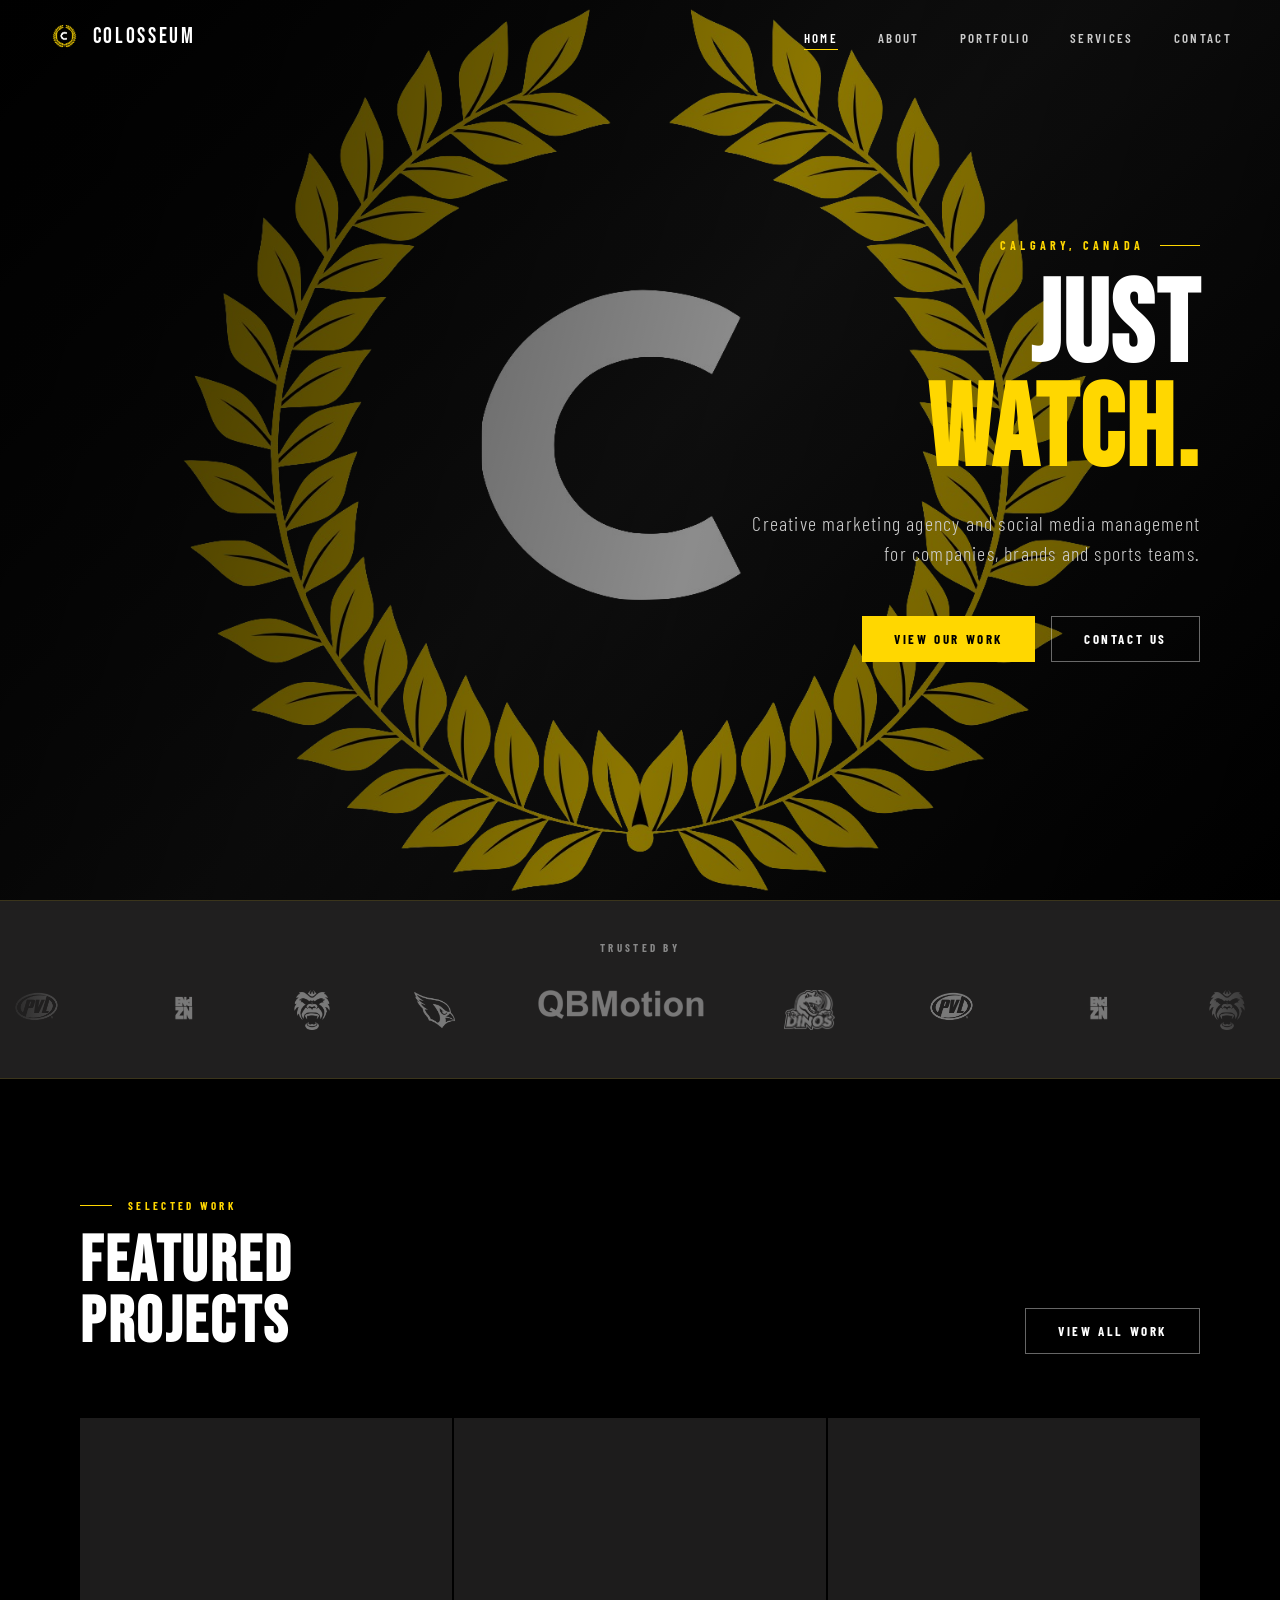
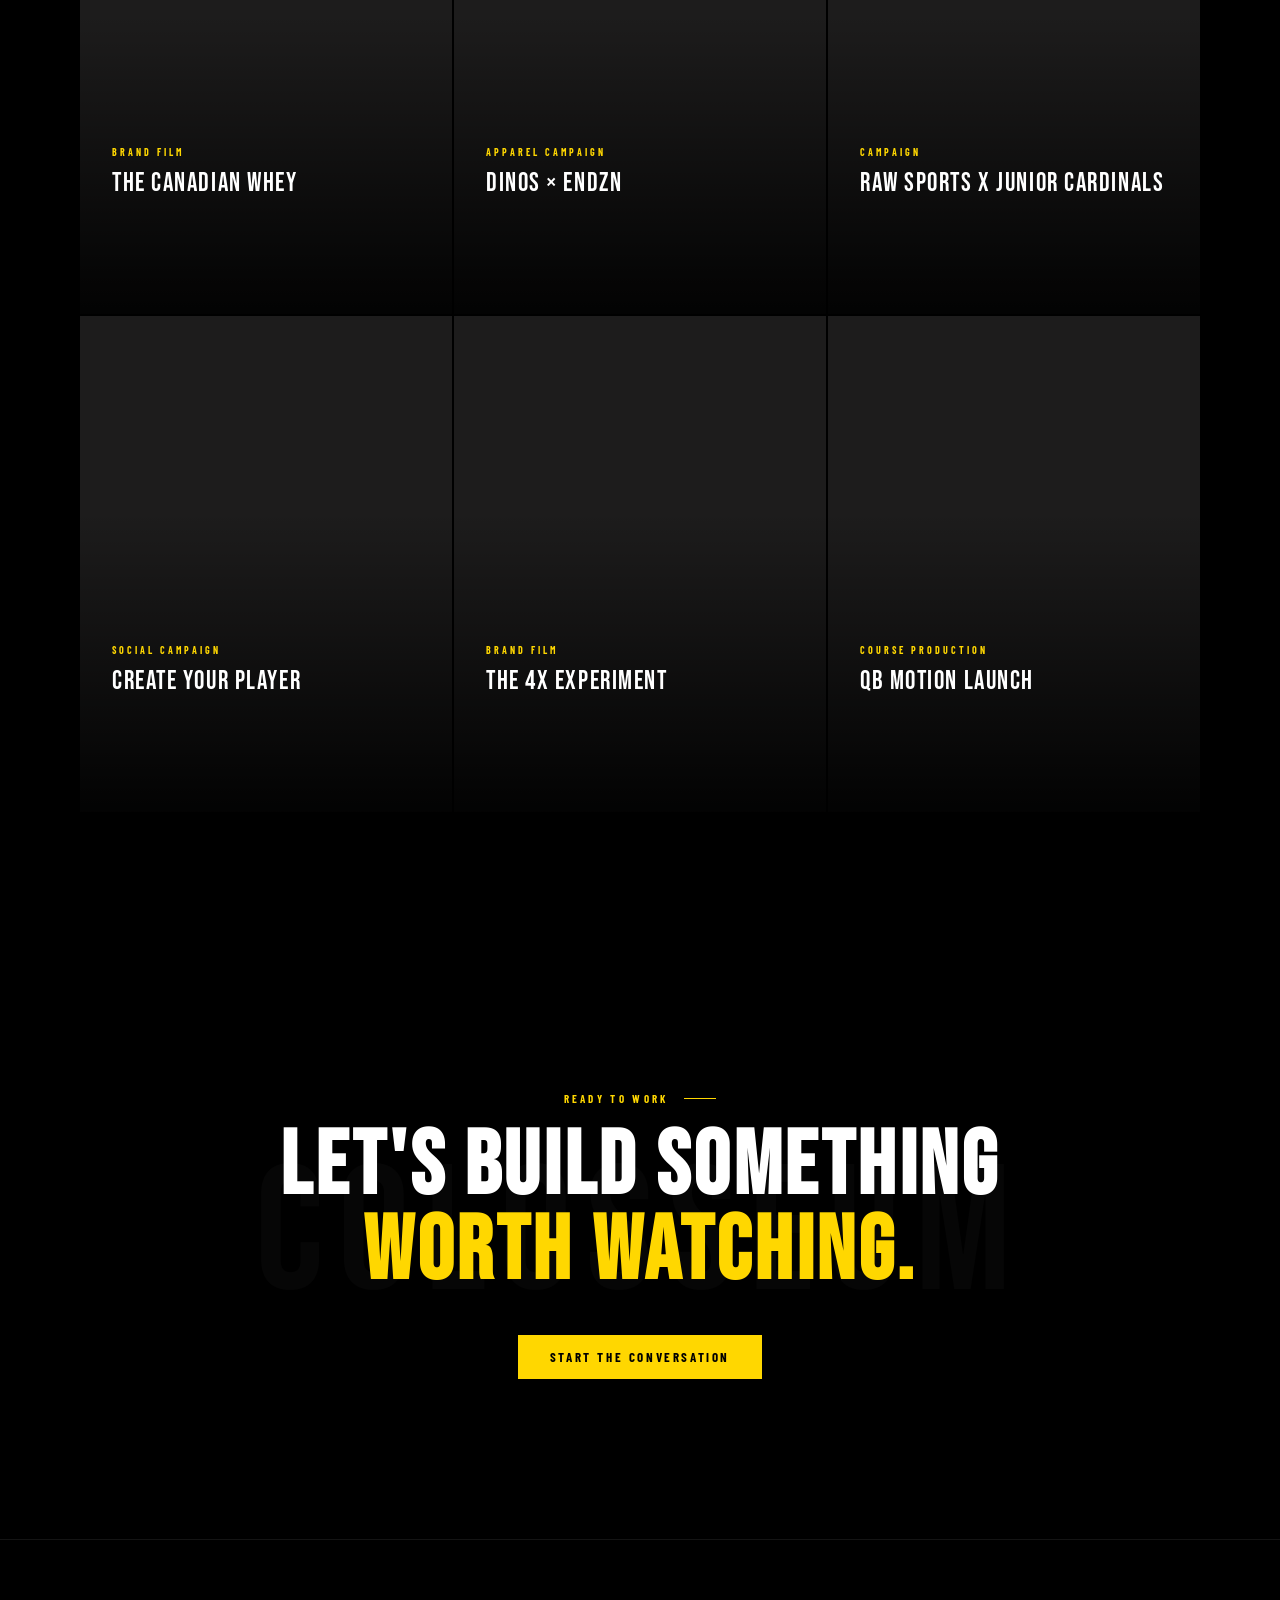
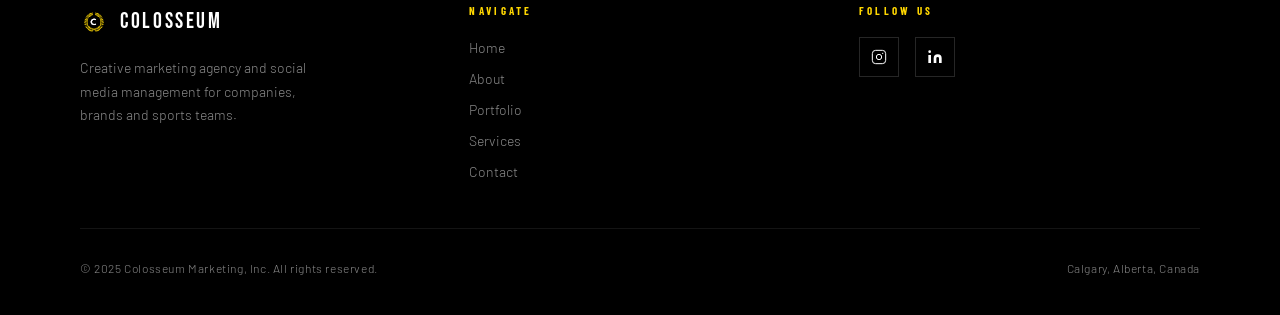
==== index.html @ 4fe419a5 "Update index.html" ====
<!DOCTYPE html>
<html lang="en">
<head>
  <meta charset="UTF-8">
  <meta name="viewport" content="width=device-width, initial-scale=1.0">
  <meta name="description" content="Colosseum — Premium creative agency specializing in sports, brands, events, and cinematic storytelling. Based in Calgary, Canada.">
  <title>COLOSSEUM — Creative Agency</title>
  <link rel="stylesheet" href="css/style.css">
  <style>
    /* ─── HERO ─── */
    .hero {
      position: relative;
      width: 100%;
      height: 100vh;
      min-height: 600px;
      overflow: hidden;
      display: flex;
      align-items: center;
      justify-content: flex-end;
    }
    .hero-video-wrap {
      position: absolute;
      inset: 0;
      z-index: 0;
      background: linear-gradient(135deg, #000 0%, #1a1a1a 50%, #000 100%);
    }
    .hero-video-wrap video { width: 100%; height: 100%; object-fit: cover; }
    .hero-video-wrap::after {
      content: '';
      position: absolute;
      inset: 0;
      background: linear-gradient(105deg, rgba(0,0,0,0.82) 0%, rgba(0,0,0,0.45) 55%, rgba(0,0,0,0.65) 100%);
    }
    .hero-content {
      position: relative;
      z-index: 1;
      text-align: right;
      padding: 0 80px;
      max-width: 720px;
    }
    .hero-eyebrow {
      font-family: var(--font-condensed);
      font-size: 12px;
      font-weight: 700;
      letter-spacing: 0.35em;
      text-transform: uppercase;
      color: var(--gold);
      margin-bottom: 24px;
      display: flex;
      align-items: center;
      justify-content: flex-end;
      gap: 16px;
    }
    .hero-eyebrow::after { content: ''; display: block; width: 40px; height: 1px; background: var(--gold); }
    .hero-headline { font-family: var(--font-display); font-size: clamp(64px, 9vw, 128px); line-height: 0.9; letter-spacing: 0.02em; color: var(--white); margin-bottom: 24px; }
    .hero-headline span { color: var(--gold); }
    .hero-sub { font-family: var(--font-condensed); font-size: clamp(16px, 2vw, 20px); font-weight: 300; letter-spacing: 0.06em; color: var(--light-grey); margin-bottom: 48px; line-height: 1.5; }
    .hero-ctas { display: flex; gap: 16px; justify-content: flex-end; }

    /* ─── LOGO CAROUSEL ─── */
    .logos-section {
      background: var(--dark);
      padding: 40px 0;
      overflow: hidden;
      border-top: 1px solid rgba(255,215,0,0.12);
      border-bottom: 1px solid rgba(255,215,0,0.12);
    }
    .logos-label {
      text-align: center;
      font-family: var(--font-condensed);
      font-size: 11px;
      font-weight: 700;
      letter-spacing: 0.3em;
      text-transform: uppercase;
      color: var(--grey);
      margin-bottom: 28px;
    }
    .logos-track-wrap {
      overflow: hidden;
      position: relative;
    }
    .logos-track-wrap::before,
    .logos-track-wrap::after {
      content: '';
      position: absolute;
      top: 0; bottom: 0;
      width: 120px;
      z-index: 2;
    }
    .logos-track-wrap::before { left: 0; background: linear-gradient(to right, var(--dark), transparent); }
    .logos-track-wrap::after { right: 0; background: linear-gradient(to left, var(--dark), transparent); }
    .logos-track {
      display: flex;
      align-items: center;
      justify-content: space-between;
      gap: 80px;
      animation: scroll-logos 30s linear infinite;
      width: max-content;
    }
    .logos-track:hover { animation-play-state: paused; }

    /* Logo image items */
    .logo-item {
      height: 40px;
      width: auto;
      opacity: 0.4;
      filter: brightness(0) invert(1);
      transition: opacity 0.3s;
      object-fit: contain;
      flex-shrink: 0;
    }
    .logo-item:hover { opacity: 0.8; }
    .logo-item.logo-large { height: 56px; }

    /* Fallback text for logos without images */
    .logo-item-text {
      font-family: var(--font-display);
      font-size: 18px;
      letter-spacing: 0.15em;
      color: rgba(255,255,255,0.35);
      white-space: nowrap;
      transition: color 0.3s;
      padding: 0 16px;
    }
    .logo-item-text:hover { color: rgba(255,255,255,0.75); }

    @keyframes scroll-logos {
      0% { transform: translateX(0); }
      100% { transform: translateX(-50%); }
    }

    /* ─── FEATURED WORK ─── */
    .work-section { padding: 120px 80px; background: var(--black); }
    .section-header { display: flex; align-items: flex-end; justify-content: space-between; margin-bottom: 64px; }
    .section-title { font-family: var(--font-display); font-size: clamp(40px, 5vw, 72px); letter-spacing: 0.04em; line-height: 0.95; }
    .work-grid { display: grid; grid-template-columns: repeat(3, 1fr); gap: 2px; }
    .work-card { position: relative; aspect-ratio: 3/4; overflow: hidden; cursor: pointer; background: var(--dark); }
    .work-card-img { width: 100%; height: 100%; object-fit: cover; transition: transform 0.7s ease; background: linear-gradient(135deg, #1a1a1a, #2a2a2a); }
    .work-card:hover .work-card-img { transform: scale(1.06); }
    .work-card-video { width: 100%; height: 100%; object-fit: cover; transition: transform 0.7s ease; }
    .work-card:hover .work-card-video { transform: scale(1.06); }
    .work-card-overlay {
      position: absolute; inset: 0;
      background: linear-gradient(to top, rgba(0,0,0,0.92) 0%, rgba(0,0,0,0.1) 60%);
      display: flex; flex-direction: column; justify-content: flex-end; padding: 32px;
      transition: background 0.4s;
    }
    .work-card:hover .work-card-overlay { background: linear-gradient(to top, rgba(0,0,0,0.97) 0%, rgba(0,0,0,0.3) 60%); }
    .work-card-label { font-family: var(--font-condensed); font-size: 10px; font-weight: 700; letter-spacing: 0.3em; text-transform: uppercase; color: var(--gold); margin-bottom: 10px; }
    .work-card-title { font-family: var(--font-display); font-size: 26px; letter-spacing: 0.06em; margin-bottom: 8px; }
    .work-card-desc { font-size: 13px; color: var(--light-grey); line-height: 1.6; margin-bottom: 20px; max-width: 280px; opacity: 0; transform: translateY(10px); transition: all 0.4s ease; }
    .work-card:hover .work-card-desc { opacity: 1; transform: translateY(0); }
    .work-card-link { font-family: var(--font-condensed); font-size: 11px; font-weight: 700; letter-spacing: 0.2em; text-transform: uppercase; color: var(--gold); display: flex; align-items: center; gap: 8px; opacity: 0; transform: translateY(8px); transition: all 0.4s ease 0.05s; }
    .work-card:hover .work-card-link { opacity: 1; transform: translateY(0); }
    .work-card-placeholder { width: 100%; height: 100%; display: flex; align-items: center; justify-content: center; }
    .pvl-bg { background: linear-gradient(135deg, #0a0a0a 0%, #1a1a0a 100%); }
    .endzn-bg { background: linear-gradient(135deg, #0a0a1a 0%, #1a0a0a 100%); }
    .raw-bg { background: linear-gradient(135deg, #0a1a0a 0%, #0a0a1a 100%); }
    .qb-bg { background: linear-gradient(135deg, #1a0a0a 0%, #0a1a1a 100%); }
    .pvl2-bg { background: linear-gradient(135deg, #0a0a0a 0%, #1a1500 100%); }
    .endzn2-bg { background: linear-gradient(135deg, #100a1a 0%, #0a100a 100%); }
    .card-icon { font-size: 48px; opacity: 0.15; }

    /* ─── FINAL CTA ─── */
    .cta-section { position: relative; padding: 160px 80px; background: var(--black); text-align: center; overflow: hidden; }
    .cta-section::before { content: 'COLOSSEUM'; position: absolute; top: 50%; left: 50%; transform: translate(-50%, -50%); font-family: var(--font-display); font-size: clamp(80px, 14vw, 200px); letter-spacing: 0.08em; color: rgba(255,255,255,0.025); white-space: nowrap; pointer-events: none; }
    .cta-section .section-label { justify-content: center; }
    .cta-section .section-label::before { display: none; }
    .cta-section .section-label::after { content: ''; display: block; width: 32px; height: 1px; background: var(--gold); }
    .cta-headline { font-family: var(--font-display); font-size: clamp(48px, 7vw, 96px); letter-spacing: 0.04em; line-height: 0.95; margin-bottom: 40px; position: relative; }
    .cta-headline span { color: var(--gold); }

    @media (max-width: 1024px) {
      .work-section { padding: 80px 40px; }
      .work-grid { grid-template-columns: repeat(2, 1fr); }
      .cta-section { padding: 120px 40px; }
    }
    @media (max-width: 768px) {
      .hero-content { padding: 0 24px; text-align: left; }
      .hero-eyebrow { justify-content: flex-start; }
      .hero-eyebrow::after { display: none; }
      .hero-ctas { justify-content: flex-start; flex-wrap: wrap; }
      .work-section { padding: 64px 24px; }
      .section-header { flex-direction: column; align-items: flex-start; gap: 24px; }
      .work-grid { grid-template-columns: 1fr; }
      .cta-section { padding: 80px 24px; }
    }
  </style>
</head>
<body>

  <nav id="navbar">
    <a href="index.html" class="nav-logo">
      <img src="images/logo.png" alt="Colosseum">
      <span class="nav-logo-text">COLOSSEUM</span>
    </a>
    <ul class="nav-links">
      <li><a href="index.html" class="active">Home</a></li>
      <li><a href="about.html">About</a></li>
      <li><a href="portfolio.html">Portfolio</a></li>
      <li><a href="services.html">Services</a></li>
      <li><a href="contact.html">Contact</a></li>
    </ul>
    <button class="hamburger" id="hamburger" aria-label="Menu">
      <span></span><span></span><span></span>
    </button>
  </nav>

  <div class="mobile-menu" id="mobile-menu">
    <a href="index.html">Home</a>
    <a href="about.html">About</a>
    <a href="portfolio.html">Portfolio</a>
    <a href="services.html">Services</a>
    <a href="contact.html">Contact</a>
  </div>

  <!-- HERO -->
  <section class="hero">
    <div class="hero-video-wrap">
      <video autoplay muted loop playsinline preload="metadata" poster="images/logo.png">
        <source src="images/home-hero.mp4" type="video/mp4">
      </video>
    </div>
    <div class="hero-content">
      <div class="hero-eyebrow">Calgary, Canada</div>
      <h1 class="hero-headline">JUST<br><span>WATCH.</span></h1>
      <p class="hero-sub">Creative marketing agency and social media management<br>for companies, brands and sports teams.</p>
      <div class="hero-ctas">
        <a href="portfolio.html" class="btn btn-gold">View Our Work</a>
        <a href="contact.html" class="btn btn-outline">Contact Us</a>
      </div>
    </div>
  </section>

  <!-- CLIENT LOGOS -->
  <section class="logos-section">
    <p class="logos-label">Trusted by</p>
    <div class="logos-track-wrap">
      <div class="logos-track" id="logosTrack">
        <img src="images/images/logos/purevitalabs.png" alt="Pure Vita Labs" class="logo-item" onerror="this.style.display='none';this.nextElementSibling.style.display='inline'">
        <span class="logo-item-text" style="display:none">PURE VITA LABS</span>

        <img src="images/images/logos/endzn.png" alt="ENDZN Apparel" class="logo-item logo-large" onerror="this.style.display='none';this.nextElementSibling.style.display='inline'">
        <span class="logo-item-text" style="display:none">ENDZN APPAREL</span>

        <img src="images/images/logos/rawsports.png" alt="RAW Sports" class="logo-item" onerror="this.style.display='none';this.nextElementSibling.style.display='inline'">
        <span class="logo-item-text" style="display:none">RAW SPORTS</span>

        <img src="images/images/logos/arizonacardinals.png" alt="Arizona Cardinals" class="logo-item" onerror="this.style.display='none';this.nextElementSibling.style.display='inline'">
        <span class="logo-item-text" style="display:none">ARIZONA CARDINALS</span>

        <img src="images/images/logos/qbmotion.png" alt="QB Motion" class="logo-item" onerror="this.style.display='none';this.nextElementSibling.style.display='inline'">
        <span class="logo-item-text" style="display:none">QB MOTION</span>

        <img src="images/images/logos/calgarydinos.png" alt="Calgary Dinos" class="logo-item" onerror="this.style.display='none';this.nextElementSibling.style.display='inline'">
        <span class="logo-item-text" style="display:none">CALGARY DINOS</span>

        <!-- Duplicate set for seamless loop -->
        <img src="images/images/logos/purevitalabs.png" alt="Pure Vita Labs" class="logo-item" onerror="this.style.display='none';this.nextElementSibling.style.display='inline'">
        <span class="logo-item-text" style="display:none">PURE VITA LABS</span>

        <img src="images/images/logos/endzn.png" alt="ENDZN Apparel" class="logo-item logo-large" onerror="this.style.display='none';this.nextElementSibling.style.display='inline'">
        <span class="logo-item-text" style="display:none">ENDZN APPAREL</span>

        <img src="images/images/logos/rawsports.png" alt="RAW Sports" class="logo-item" onerror="this.style.display='none';this.nextElementSibling.style.display='inline'">
        <span class="logo-item-text" style="display:none">RAW SPORTS</span>

        <img src="images/images/logos/arizonacardinals.png" alt="Arizona Cardinals" class="logo-item" onerror="this.style.display='none';this.nextElementSibling.style.display='inline'">
        <span class="logo-item-text" style="display:none">ARIZONA CARDINALS</span>

        <img src="images/images/logos/qbmotion.png" alt="QB Motion" class="logo-item" onerror="this.style.display='none';this.nextElementSibling.style.display='inline'">
        <span class="logo-item-text" style="display:none">QB MOTION</span>

        <img src="images/images/logos/calgarydinos.png" alt="Calgary Dinos" class="logo-item" onerror="this.style.display='none';this.nextElementSibling.style.display='inline'">
        <span class="logo-item-text" style="display:none">CALGARY DINOS</span>
      </div>
    </div>
  </section>

  <!-- FEATURED WORK -->
  <section class="work-section">
    <div class="section-header reveal">
      <div>
        <div class="section-label">Selected Work</div>
        <h2 class="section-title">FEATURED<br>PROJECTS</h2>
      </div>
      <a href="portfolio.html" class="btn btn-outline">View All Work</a>
    </div>

    <div class="work-grid">
      <a href="projects/pvl.html" class="work-card reveal">
        <video class="work-card-video" autoplay muted loop playsinline><source src="images/pvl-preview.mp4" type="video/mp4"></video>
        <div class="work-card-overlay">
          <div class="work-card-label">Brand Film</div>
          <div class="work-card-title">THE CANADIAN WHEY</div>
          <p class="work-card-desc">A hero commercial featuring six elite Canadian athletes for Pure Vita Labs.</p>
          <span class="work-card-link">Learn More →</span>
        </div>
      </a>
      <a href="projects/endzn.html" class="work-card reveal reveal-delay-1">
        <video class="work-card-video" autoplay muted loop playsinline><source src="images/endzn-preview.mp4" type="video/mp4"></video>
        <div class="work-card-overlay">
          <div class="work-card-label">Apparel Campaign</div>
          <div class="work-card-title">DINOS × ENDZN</div>
          <p class="work-card-desc">Fast, hype product showcase at McMahon Stadium with Calgary Dinos athletes.</p>
          <span class="work-card-link">Learn More →</span>
        </div>
      </a>
      <a href="projects/raw.html" class="work-card reveal reveal-delay-2">
        <video class="work-card-video" autoplay muted loop playsinline><source src="images/raw-preview.mp4" type="video/mp4"></video>
        <div class="work-card-overlay">
          <div class="work-card-label">Campaign</div>
          <div class="work-card-title">RAW SPORTS X JUNIOR CARDINALS</div>
          <p class="work-card-desc">195,000+ views. The first NFL franchise to invest directly in Canadian youth football.</p>
          <span class="work-card-link">Learn More →</span>
        </div>
      </a>
      <a href="projects/endzn2.html" class="work-card reveal">
        <video class="work-card-video" autoplay muted loop playsinline><source src="images/endzn2-preview.mp4" type="video/mp4"></video>
        <div class="work-card-overlay">
          <div class="work-card-label">Social Campaign</div>
          <div class="work-card-title">CREATE YOUR PLAYER</div>
          <p class="work-card-desc">A Black Friday promo starring Jalen Philpot styled as a Madden character builder.</p>
          <span class="work-card-link">Learn More →</span>
        </div>
      </a>
      <a href="projects/pvl2.html" class="work-card reveal reveal-delay-1">
        <video class="work-card-video" autoplay muted loop playsinline><source src="images/pvl2-preview.mp4" type="video/mp4"></video>
        <div class="work-card-overlay">
          <div class="work-card-label">Brand Film</div>
          <div class="work-card-title">THE 4X EXPERIMENT</div>
          <p class="work-card-desc">A comedic science-lab concept with CFL's Gideon Agyei for Pro H2O hydration.</p>
          <span class="work-card-link">Learn More →</span>
        </div>
      </a>
      <a href="projects/qb.html" class="work-card reveal reveal-delay-2">
        <video class="work-card-video" autoplay muted loop playsinline><source src="images/qb-preview.mp4" type="video/mp4"></video>
        <div class="work-card-overlay">
          <div class="work-card-label">Course Production</div>
          <div class="work-card-title">QB MOTION LAUNCH</div>
          <p class="work-card-desc">Two-day clinic with Nathan Rourke and Trevor Harris turned into a sellable IP product.</p>
          <span class="work-card-link">Learn More →</span>
        </div>
      </a>
    </div>
  </section>

  <!-- FINAL CTA -->
  <section class="cta-section">
    <div class="section-label reveal">Ready to Work</div>
    <h2 class="cta-headline reveal">LET'S BUILD SOMETHING<br><span>WORTH WATCHING.</span></h2>
    <a href="contact.html" class="btn btn-gold reveal">Start the Conversation</a>
  </section>

  <footer>
    <div class="footer-inner">
      <div class="footer-brand">
        <div class="nav-logo">
          <img src="images/logo.png" alt="Colosseum" style="height:36px;">
          <span class="nav-logo-text">COLOSSEUM</span>
        </div>
        <p>Creative marketing agency and social media management for companies, brands and sports teams.</p>
      </div>
      <div class="footer-nav">
        <h4>Navigate</h4>
        <ul>
          <li><a href="index.html">Home</a></li>
          <li><a href="about.html">About</a></li>
          <li><a href="portfolio.html">Portfolio</a></li>
          <li><a href="services.html">Services</a></li>
          <li><a href="contact.html">Contact</a></li>
        </ul>
      </div>
      <div class="footer-social">
        <h4>Follow Us</h4>
        <div class="social-links">
          <a href="https://www.instagram.com/colosseumsports_" class="social-link" aria-label="Instagram">
            <svg width="16" height="16" viewBox="0 0 24 24" fill="none" stroke="currentColor" stroke-width="1.5"><rect x="2" y="2" width="20" height="20" rx="5"/><circle cx="12" cy="12" r="4"/><circle cx="17.5" cy="6.5" r="1" fill="currentColor" stroke="none"/></svg>
          </a>
          <a href="https://www.linkedin.com/company/colosseum-marketing-incorp" class="social-link" aria-label="LinkedIn">
            <svg width="16" height="16" viewBox="0 0 24 24" fill="currentColor"><path d="M16 8a6 6 0 016 6v7h-4v-7a2 2 0 00-2-2 2 2 0 00-2 2v7h-4v-7a6 6 0 016-6zM2 9h4v12H2z"/><circle cx="4" cy="4" r="2"/></svg>
          </a>
        </div>
      </div>
    </div>
    <div class="footer-bottom">
      <p>© 2025 Colosseum Marketing, Inc. All rights reserved.</p>
      <p>Calgary, Alberta, Canada</p>
    </div>
  </footer>

  <script src="js/main.js"></script>
</body>
</html>
---- css/style.css ----
@import url('https://fonts.googleapis.com/css2?family=Bebas+Neue&family=Barlow:ital,wght@0,300;0,400;0,500;0,600;0,700;1,300;1,400&family=Barlow+Condensed:wght@300;400;500;600;700;800&display=swap');

:root {
  --black: #000000;
  --dark: #201F1F;
  --gold: #FFD700;
  --white: #FFFFFF;
  --grey: #888888;
  --light-grey: #cccccc;
  --font-display: 'Bebas Neue', sans-serif;
  --font-condensed: 'Barlow Condensed', sans-serif;
  --font-body: 'Barlow', sans-serif;
}

*, *::before, *::after { box-sizing: border-box; margin: 0; padding: 0; }

html { scroll-behavior: smooth; }

body {
  background: var(--black);
  color: var(--white);
  font-family: var(--font-body);
  font-weight: 300;
  overflow-x: hidden;
  -webkit-font-smoothing: antialiased;
}

a { color: inherit; text-decoration: none; }

img { max-width: 100%; display: block; }

/* ─── NAVBAR ─── */
#navbar {
  position: fixed;
  top: 0; left: 0; right: 0;
  z-index: 1000;
  display: flex;
  align-items: center;
  justify-content: space-between;
  padding: 0 48px;
  height: 72px;
  transition: background 0.4s ease, backdrop-filter 0.4s ease;
}

#navbar.scrolled {
  background: rgba(0,0,0,0.92);
  backdrop-filter: blur(12px);
  border-bottom: 1px solid rgba(255,215,0,0.15);
}

.nav-logo {
  display: flex;
  align-items: center;
  gap: 12px;
}

.nav-logo img {
  height: 42px;
  width: auto;
}

.nav-logo-text {
  font-family: var(--font-display);
  font-size: 22px;
  letter-spacing: 0.12em;
  color: var(--white);
}

.nav-links {
  display: flex;
  align-items: center;
  gap: 40px;
  list-style: none;
}

.nav-links a {
  font-family: var(--font-condensed);
  font-size: 13px;
  font-weight: 600;
  letter-spacing: 0.18em;
  text-transform: uppercase;
  color: var(--light-grey);
  transition: color 0.2s;
  position: relative;
}

.nav-links a::after {
  content: '';
  position: absolute;
  bottom: -4px; left: 0;
  width: 0; height: 1px;
  background: var(--gold);
  transition: width 0.3s ease;
}

.nav-links a:hover,
.nav-links a.active {
  color: var(--white);
}

.nav-links a:hover::after,
.nav-links a.active::after {
  width: 100%;
}

/* Hamburger */
.hamburger {
  display: none;
  flex-direction: column;
  gap: 5px;
  cursor: pointer;
  padding: 8px;
  background: none;
  border: none;
}

.hamburger span {
  display: block;
  width: 24px;
  height: 2px;
  background: var(--white);
  transition: all 0.3s ease;
}

.hamburger.open span:nth-child(1) { transform: translateY(7px) rotate(45deg); }
.hamburger.open span:nth-child(2) { opacity: 0; }
.hamburger.open span:nth-child(3) { transform: translateY(-7px) rotate(-45deg); }

.mobile-menu {
  display: none;
  position: fixed;
  top: 72px; left: 0; right: 0;
  background: rgba(0,0,0,0.97);
  backdrop-filter: blur(20px);
  z-index: 999;
  padding: 32px 48px;
  border-bottom: 1px solid rgba(255,215,0,0.2);
  flex-direction: column;
  gap: 28px;
}

.mobile-menu.open { display: flex; }

.mobile-menu a {
  font-family: var(--font-display);
  font-size: 32px;
  letter-spacing: 0.1em;
  color: var(--white);
  transition: color 0.2s;
}

.mobile-menu a:hover { color: var(--gold); }

/* ─── BUTTONS ─── */
.btn {
  display: inline-flex;
  align-items: center;
  gap: 10px;
  font-family: var(--font-condensed);
  font-size: 13px;
  font-weight: 700;
  letter-spacing: 0.2em;
  text-transform: uppercase;
  padding: 14px 32px;
  cursor: pointer;
  transition: all 0.3s ease;
  border: none;
}

.btn-gold {
  background: var(--gold);
  color: var(--black);
}

.btn-gold:hover {
  background: var(--white);
  color: var(--black);
  transform: translateY(-2px);
}

.btn-outline {
  background: transparent;
  color: var(--white);
  border: 1px solid rgba(255,255,255,0.4);
}

.btn-outline:hover {
  border-color: var(--gold);
  color: var(--gold);
  transform: translateY(-2px);
}

/* ─── SECTION LABELS ─── */
.section-label {
  font-family: var(--font-condensed);
  font-size: 11px;
  font-weight: 700;
  letter-spacing: 0.3em;
  text-transform: uppercase;
  color: var(--gold);
  display: flex;
  align-items: center;
  gap: 16px;
  margin-bottom: 20px;
}

.section-label::before {
  content: '';
  display: block;
  width: 32px;
  height: 1px;
  background: var(--gold);
}

/* ─── FOOTER ─── */
footer {
  background: var(--black);
  border-top: 1px solid rgba(255,255,255,0.08);
  padding: 64px 80px 40px;
}

.footer-inner {
  display: grid;
  grid-template-columns: 1fr 1fr 1fr;
  gap: 48px;
  margin-bottom: 48px;
}

.footer-brand .nav-logo { margin-bottom: 16px; }
.footer-brand p {
  font-size: 14px;
  color: var(--grey);
  line-height: 1.7;
  max-width: 260px;
}

.footer-nav h4,
.footer-social h4 {
  font-family: var(--font-condensed);
  font-size: 11px;
  font-weight: 700;
  letter-spacing: 0.3em;
  text-transform: uppercase;
  color: var(--gold);
  margin-bottom: 20px;
}

.footer-nav ul { list-style: none; display: flex; flex-direction: column; gap: 12px; }
.footer-nav a {
  font-size: 14px;
  color: var(--grey);
  transition: color 0.2s;
}
.footer-nav a:hover { color: var(--white); }

.footer-social .social-links { display: flex; gap: 16px; }
.social-link {
  width: 40px; height: 40px;
  border: 1px solid rgba(255,255,255,0.15);
  display: flex; align-items: center; justify-content: center;
  transition: all 0.3s;
  font-size: 16px;
}
.social-link:hover {
  border-color: var(--gold);
  color: var(--gold);
  transform: translateY(-2px);
}

.footer-bottom {
  border-top: 1px solid rgba(255,255,255,0.08);
  padding-top: 32px;
  display: flex;
  align-items: center;
  justify-content: space-between;
}

.footer-bottom p {
  font-size: 12px;
  color: var(--grey);
  letter-spacing: 0.05em;
}

/* ─── GOLD LINE DIVIDER ─── */
.gold-line {
  width: 48px;
  height: 2px;
  background: var(--gold);
  margin: 20px 0;
}

/* ─── ANIMATE ON SCROLL ─── */
.reveal {
  opacity: 0;
  transform: translateY(40px);
  transition: opacity 0.8s ease, transform 0.8s ease;
}

.reveal.visible {
  opacity: 1;
  transform: translateY(0);
}

.reveal-delay-1 { transition-delay: 0.1s; }
.reveal-delay-2 { transition-delay: 0.2s; }
.reveal-delay-3 { transition-delay: 0.3s; }
.reveal-delay-4 { transition-delay: 0.4s; }

/* ─── RESPONSIVE ─── */
@media (max-width: 768px) {
  #navbar { padding: 0 24px; }
  .nav-links { display: none; }
  .hamburger { display: flex; }
  footer { padding: 48px 24px 32px; }
  .footer-inner { grid-template-columns: 1fr; gap: 32px; }
  .footer-bottom { flex-direction: column; gap: 12px; text-align: center; }
}
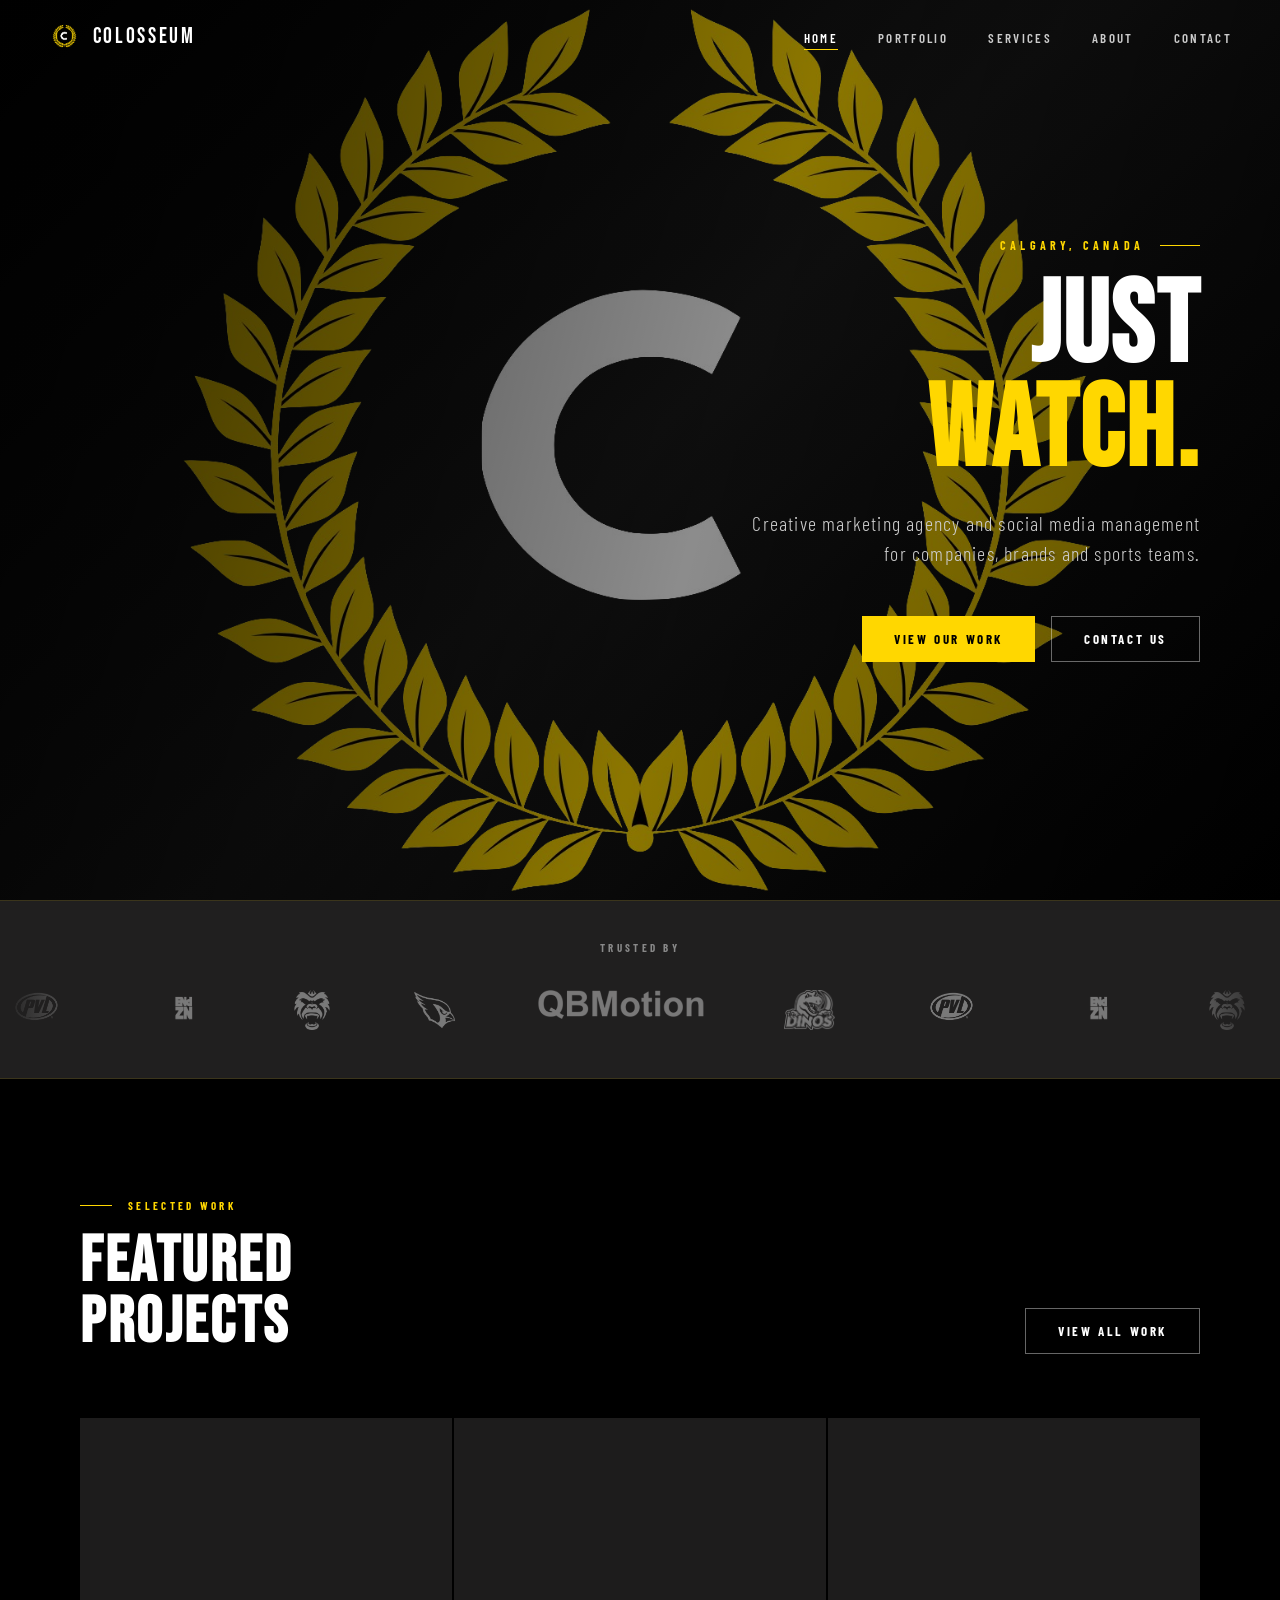
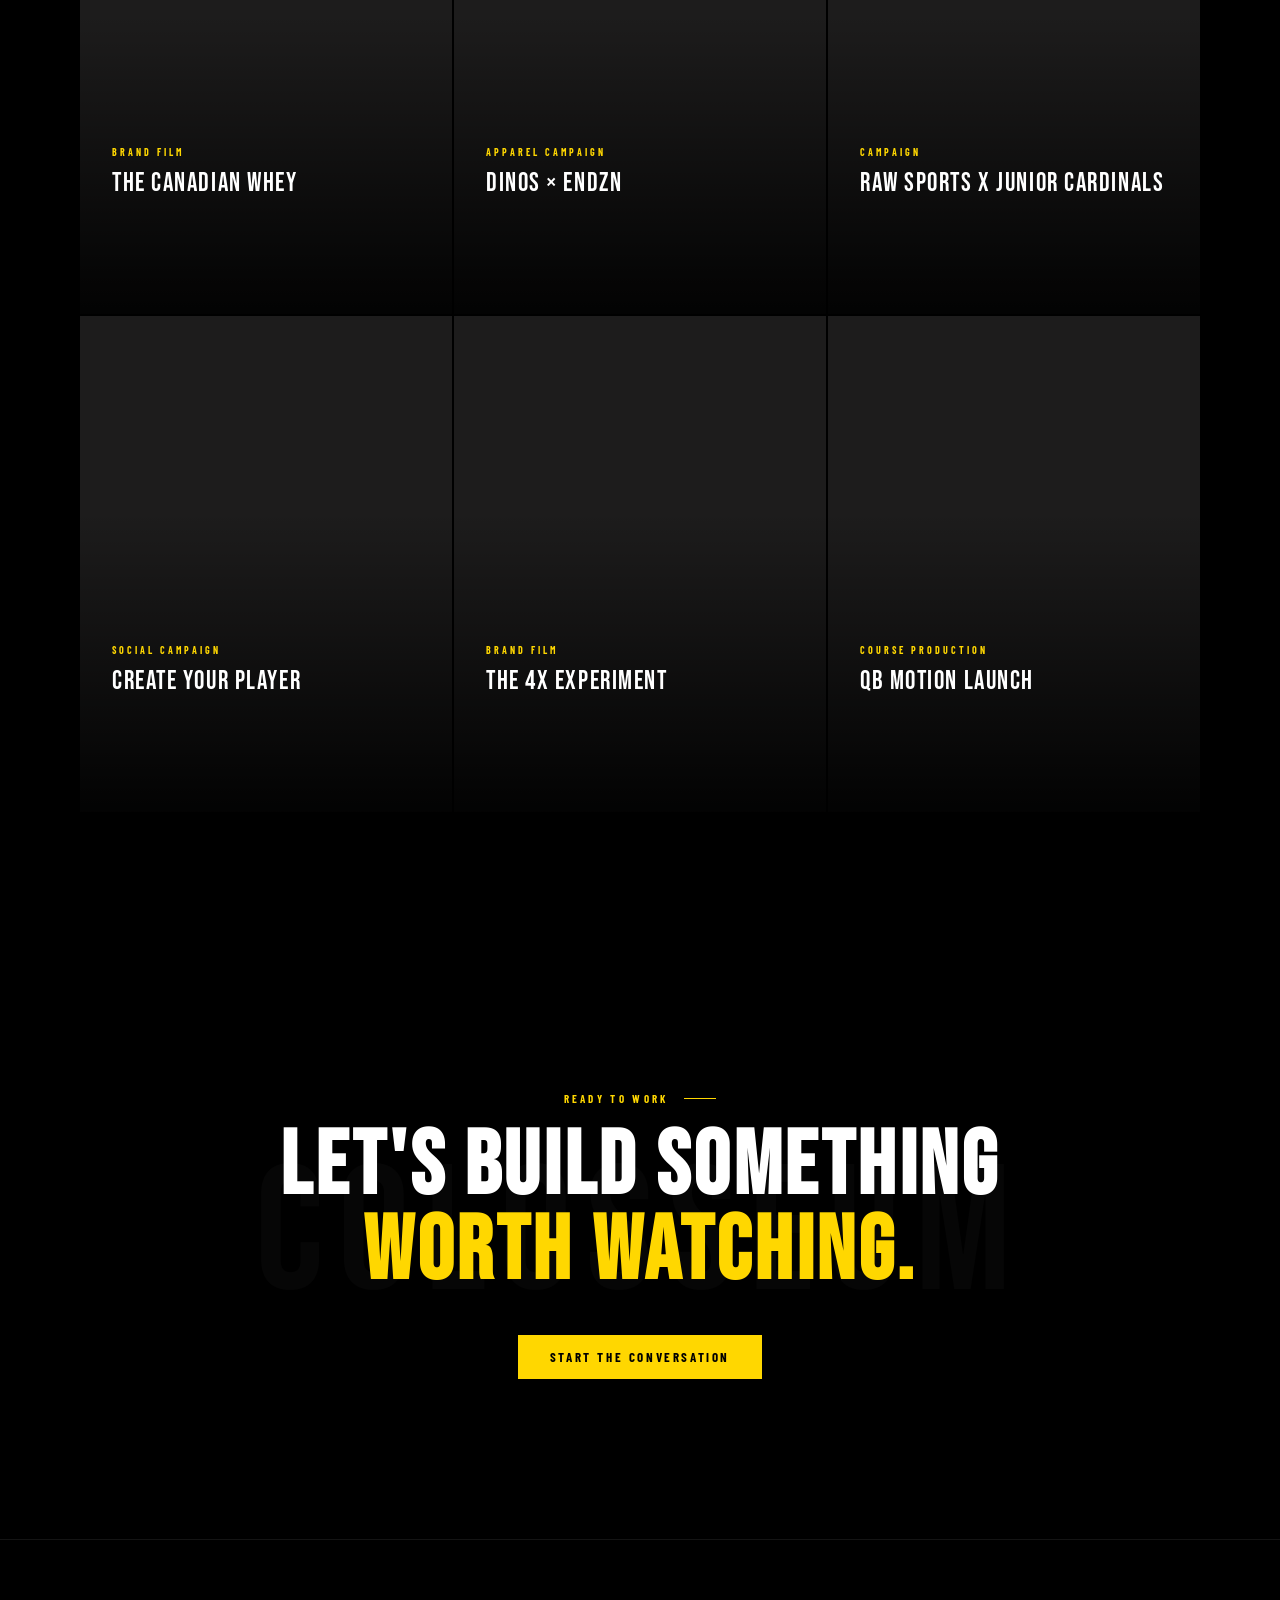
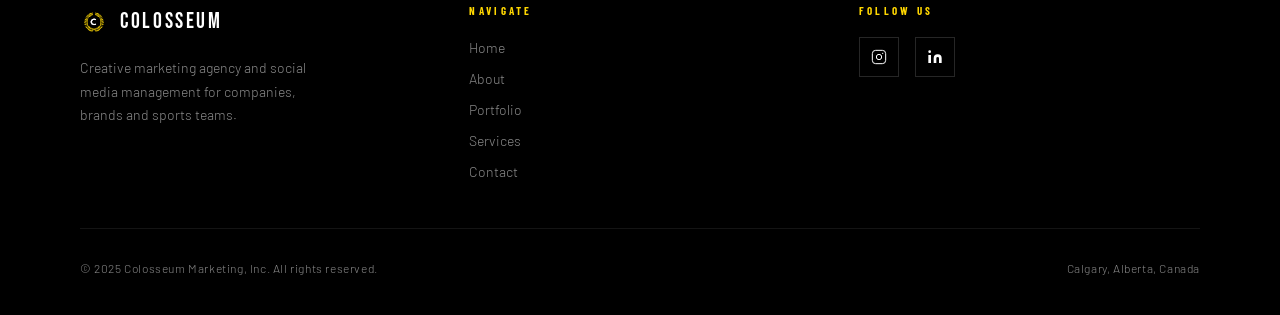
==== commit 865d7556: "Update index.html" ====
--- a/index.html
+++ b/index.html
@@ -196,9 +196,9 @@
     </a>
     <ul class="nav-links">
       <li><a href="index.html" class="active">Home</a></li>
-      <li><a href="about.html">About</a></li>
       <li><a href="portfolio.html">Portfolio</a></li>
       <li><a href="services.html">Services</a></li>
+      <li><a href="about.html">About</a></li>
       <li><a href="contact.html">Contact</a></li>
     </ul>
     <button class="hamburger" id="hamburger" aria-label="Menu">
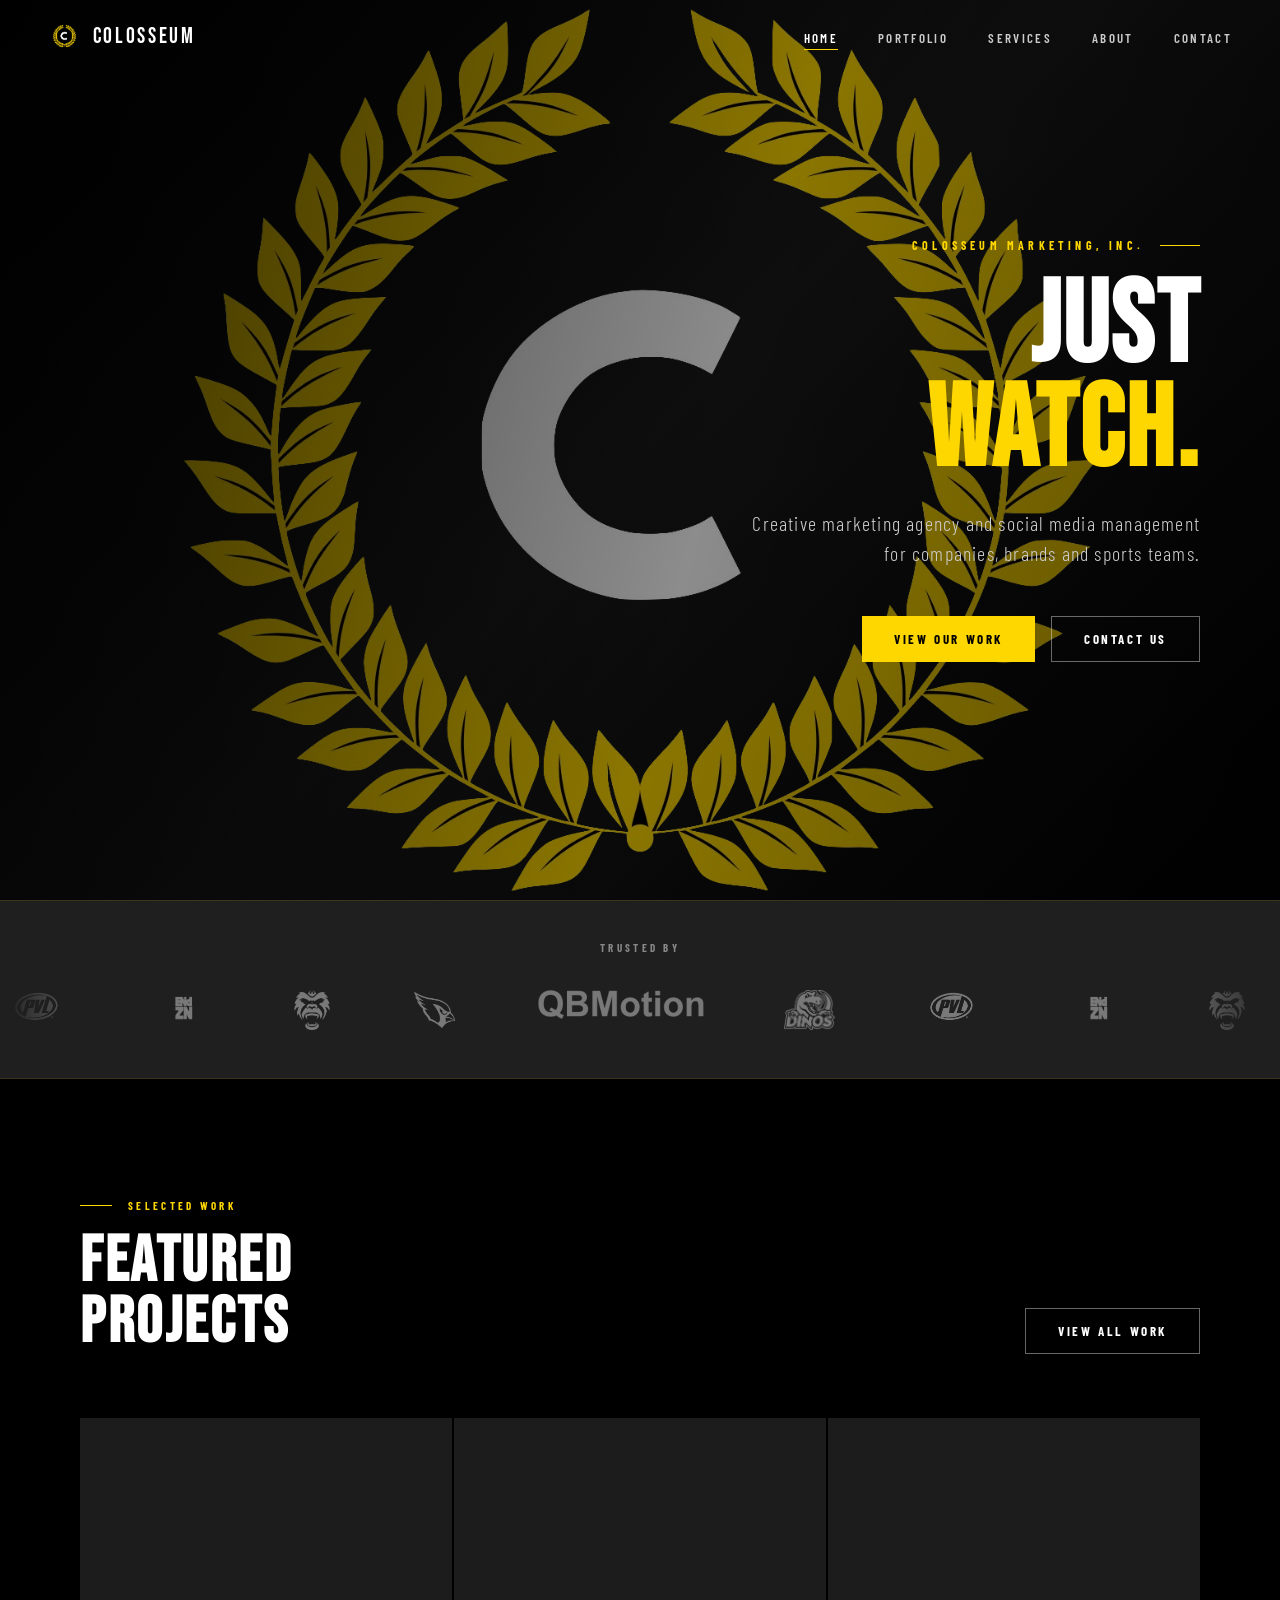
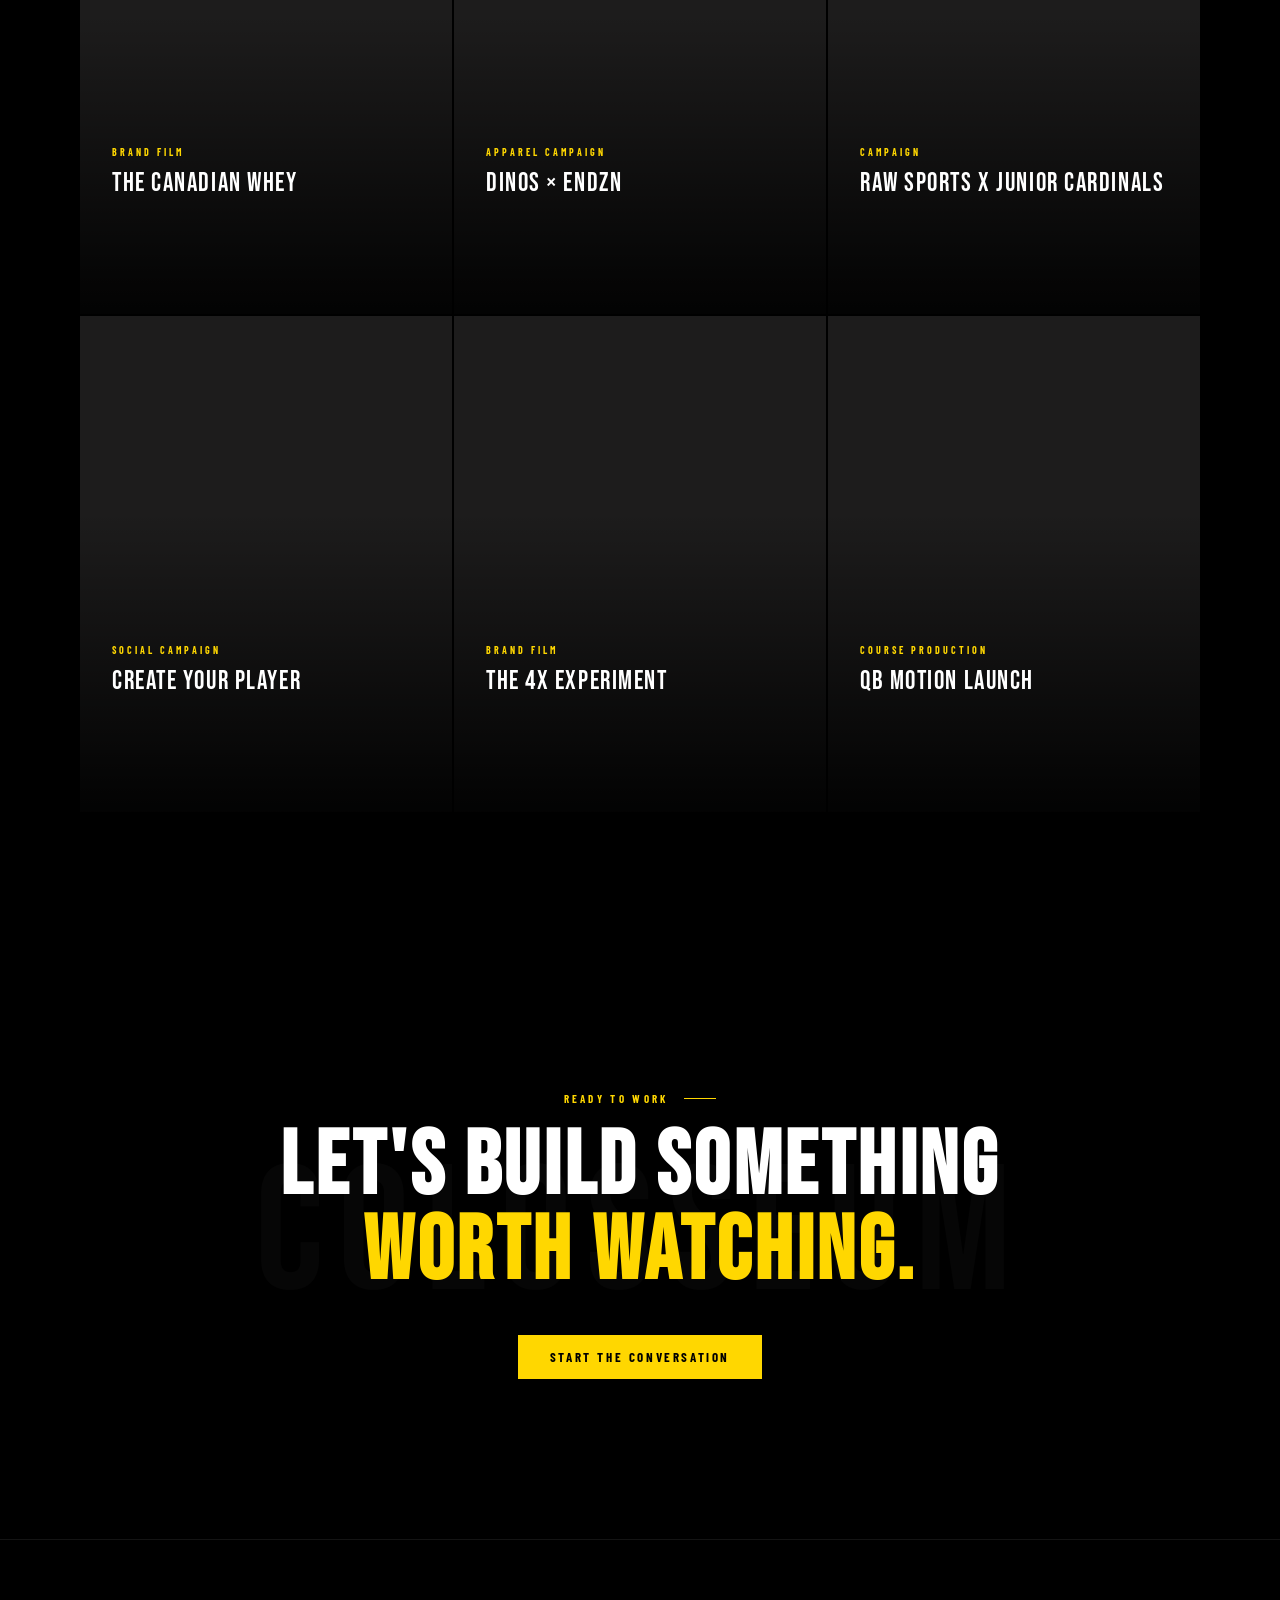
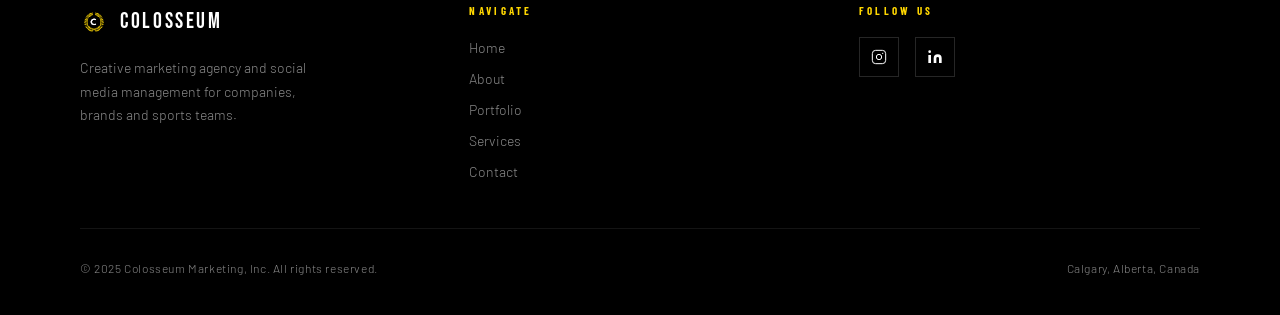
==== commit 3b448e82: "Update index.html" ====
--- a/index.html
+++ b/index.html
@@ -222,7 +222,7 @@
       </video>
     </div>
     <div class="hero-content">
-      <div class="hero-eyebrow">Calgary, Canada</div>
+      <div class="hero-eyebrow">Colosseum Marketing, Inc.</div>
       <h1 class="hero-headline">JUST<br><span>WATCH.</span></h1>
       <p class="hero-sub">Creative marketing agency and social media management<br>for companies, brands and sports teams.</p>
       <div class="hero-ctas">
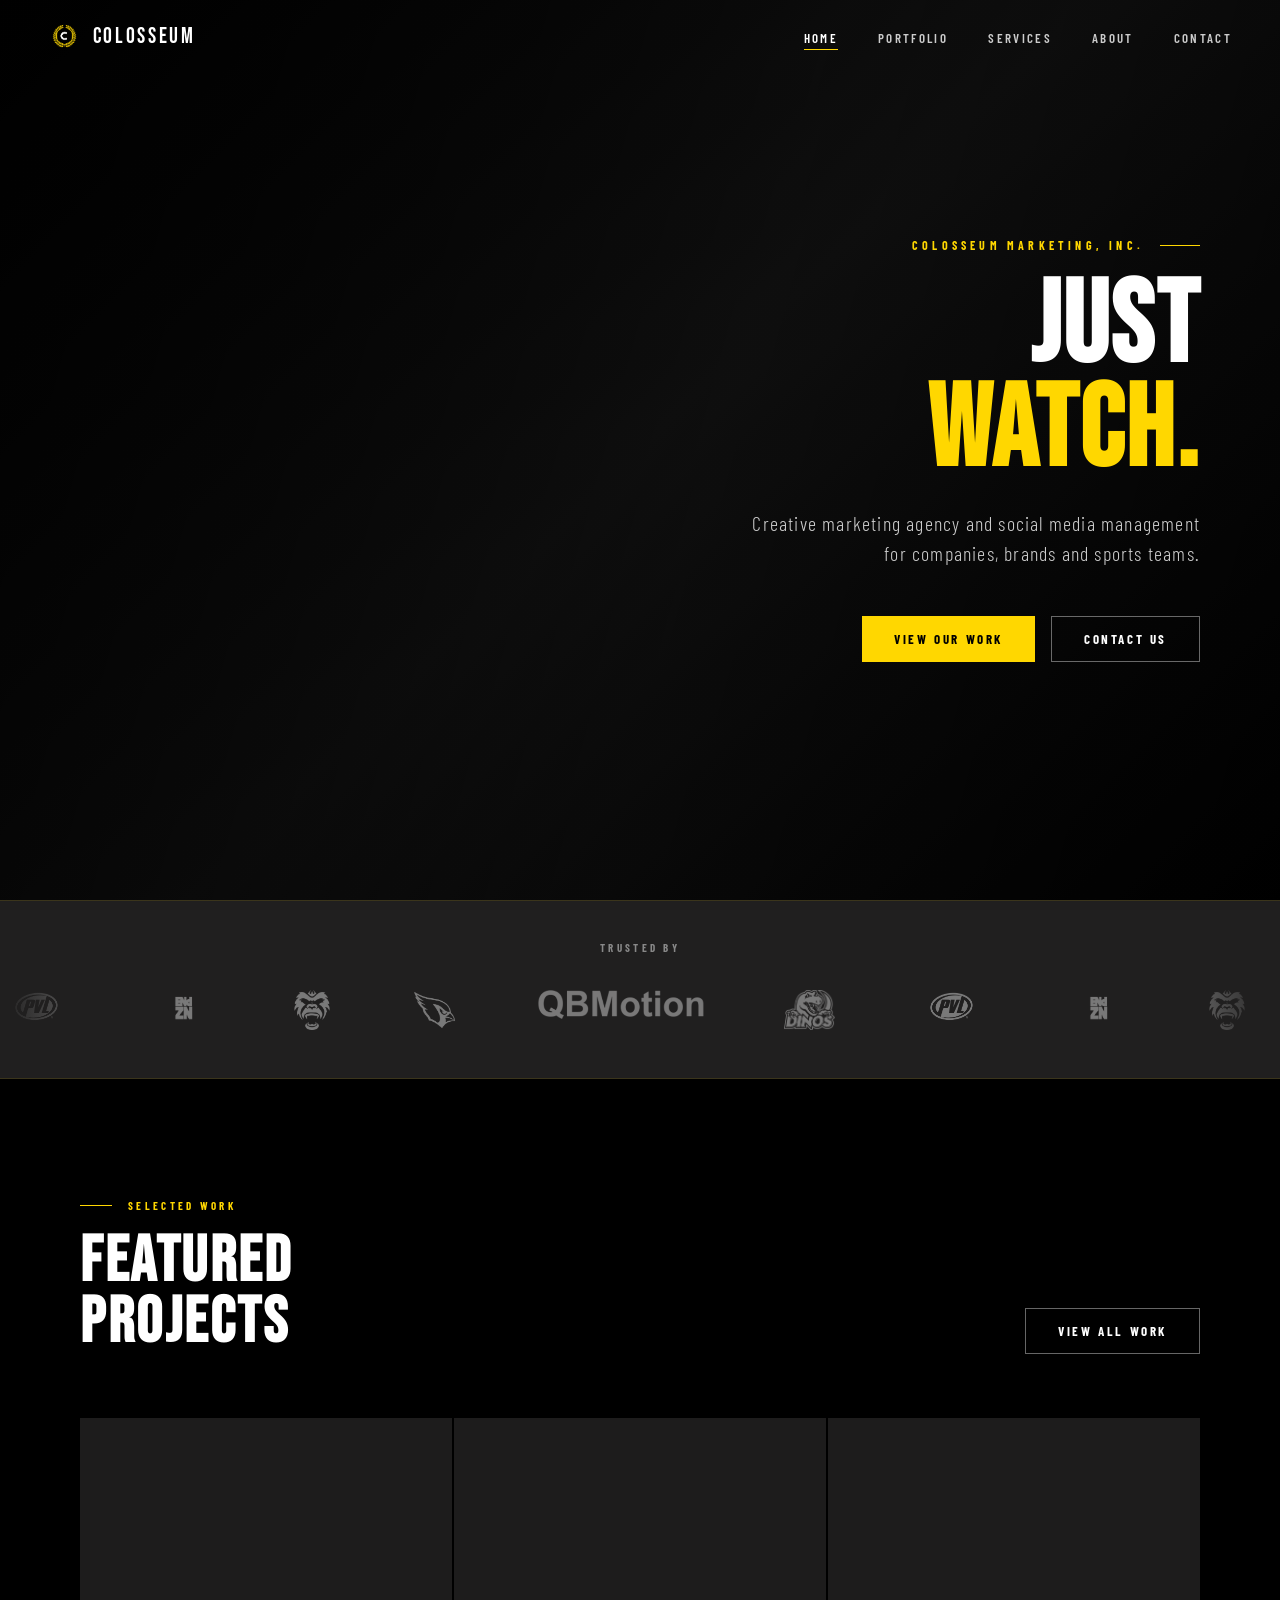
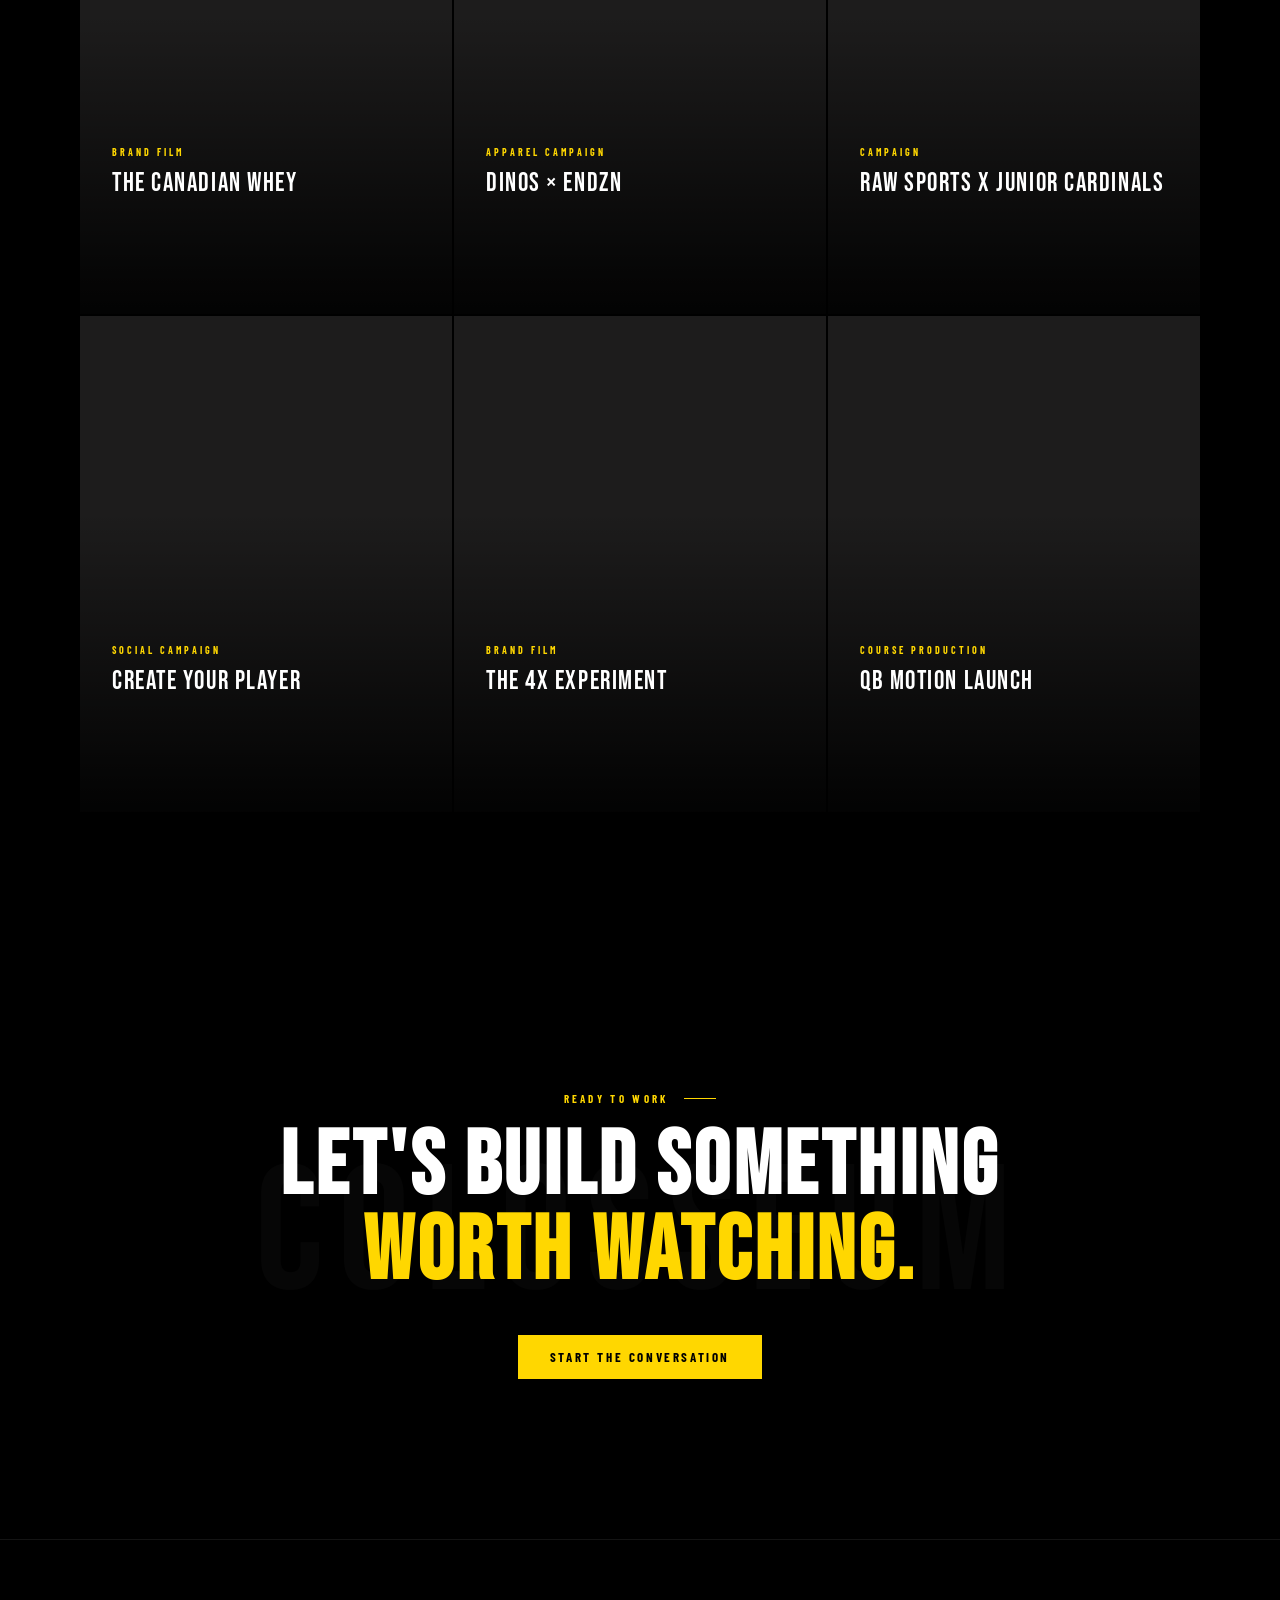
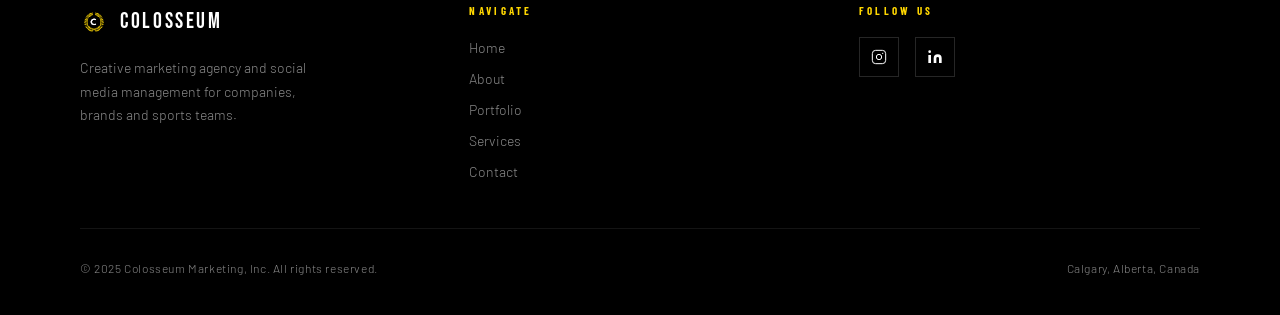
==== commit e882216f: "Update index.html" ====
--- a/index.html
+++ b/index.html
@@ -217,7 +217,7 @@
   <!-- HERO -->
   <section class="hero">
     <div class="hero-video-wrap">
-      <video autoplay muted loop playsinline preload="metadata" poster="images/logo.png">
+      <video autoplay muted loop playsinline preload="auto">
         <source src="images/home-hero.mp4" type="video/mp4">
       </video>
     </div>
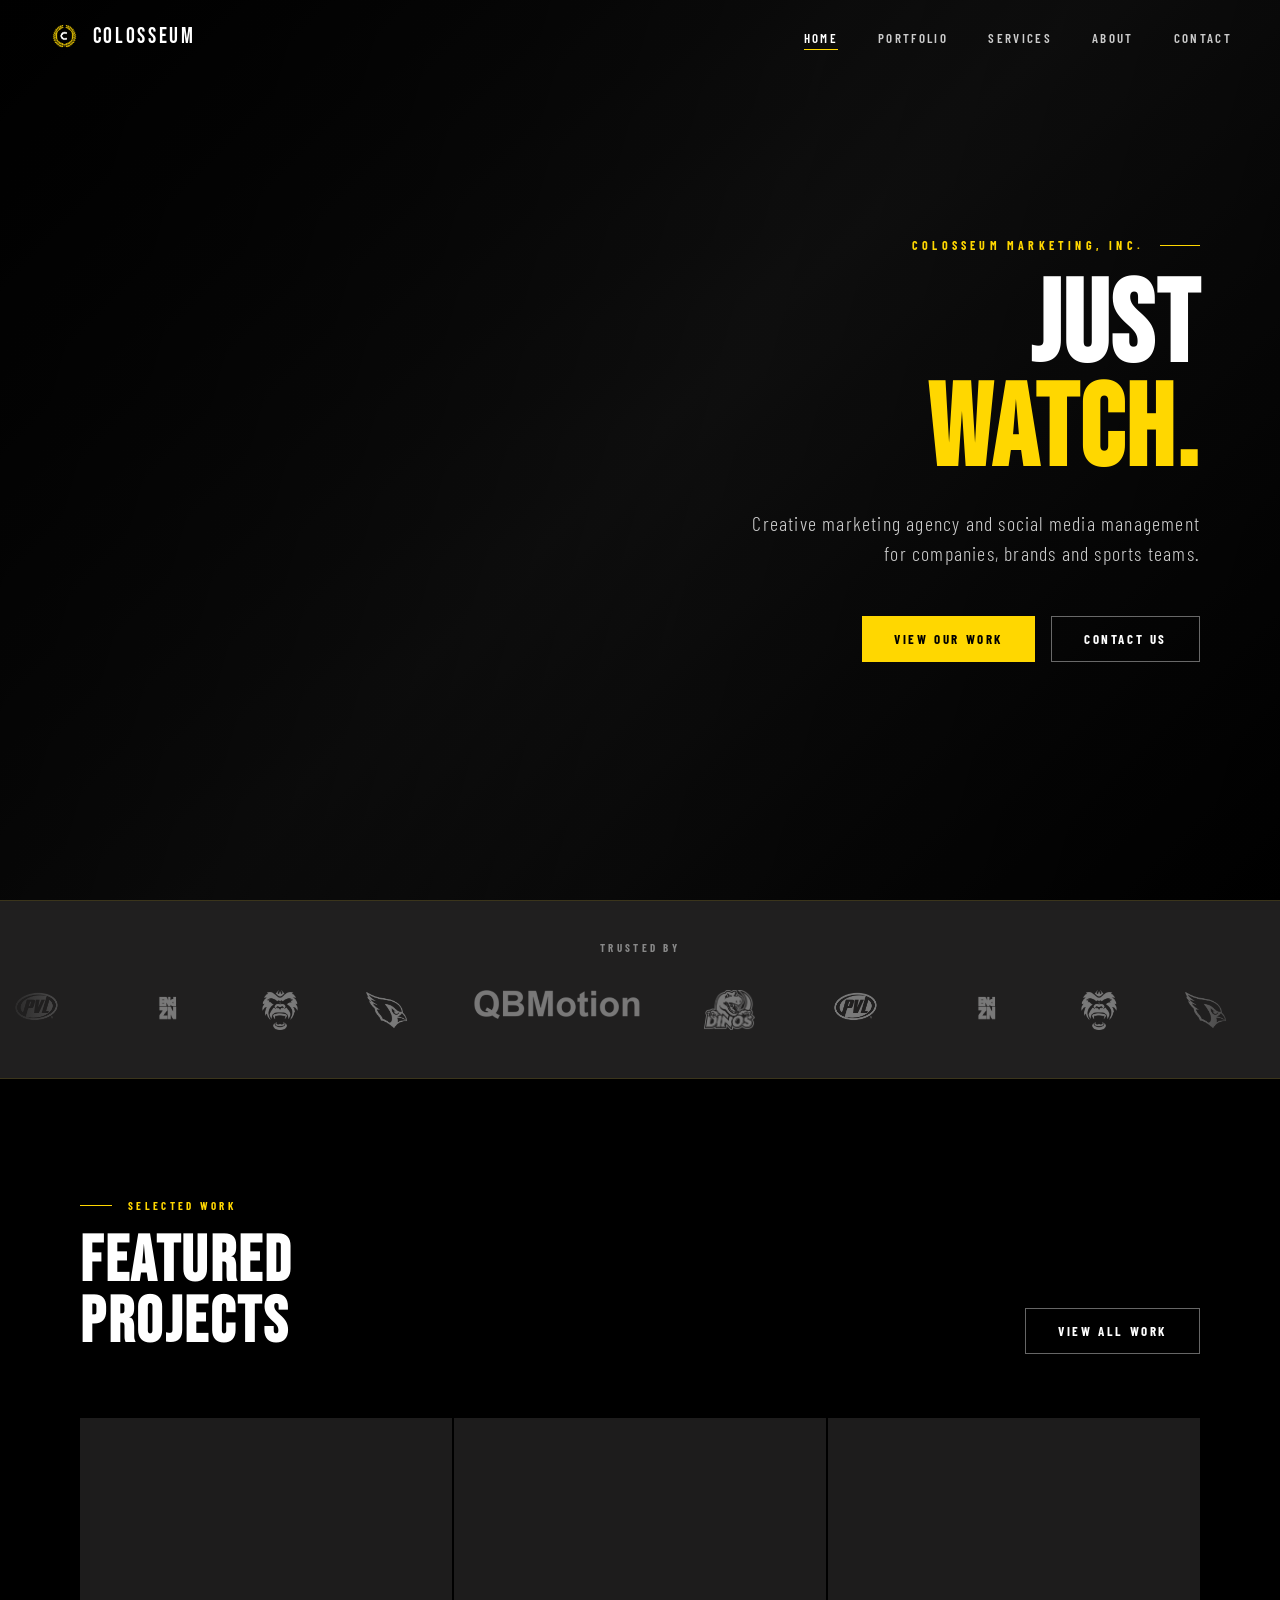
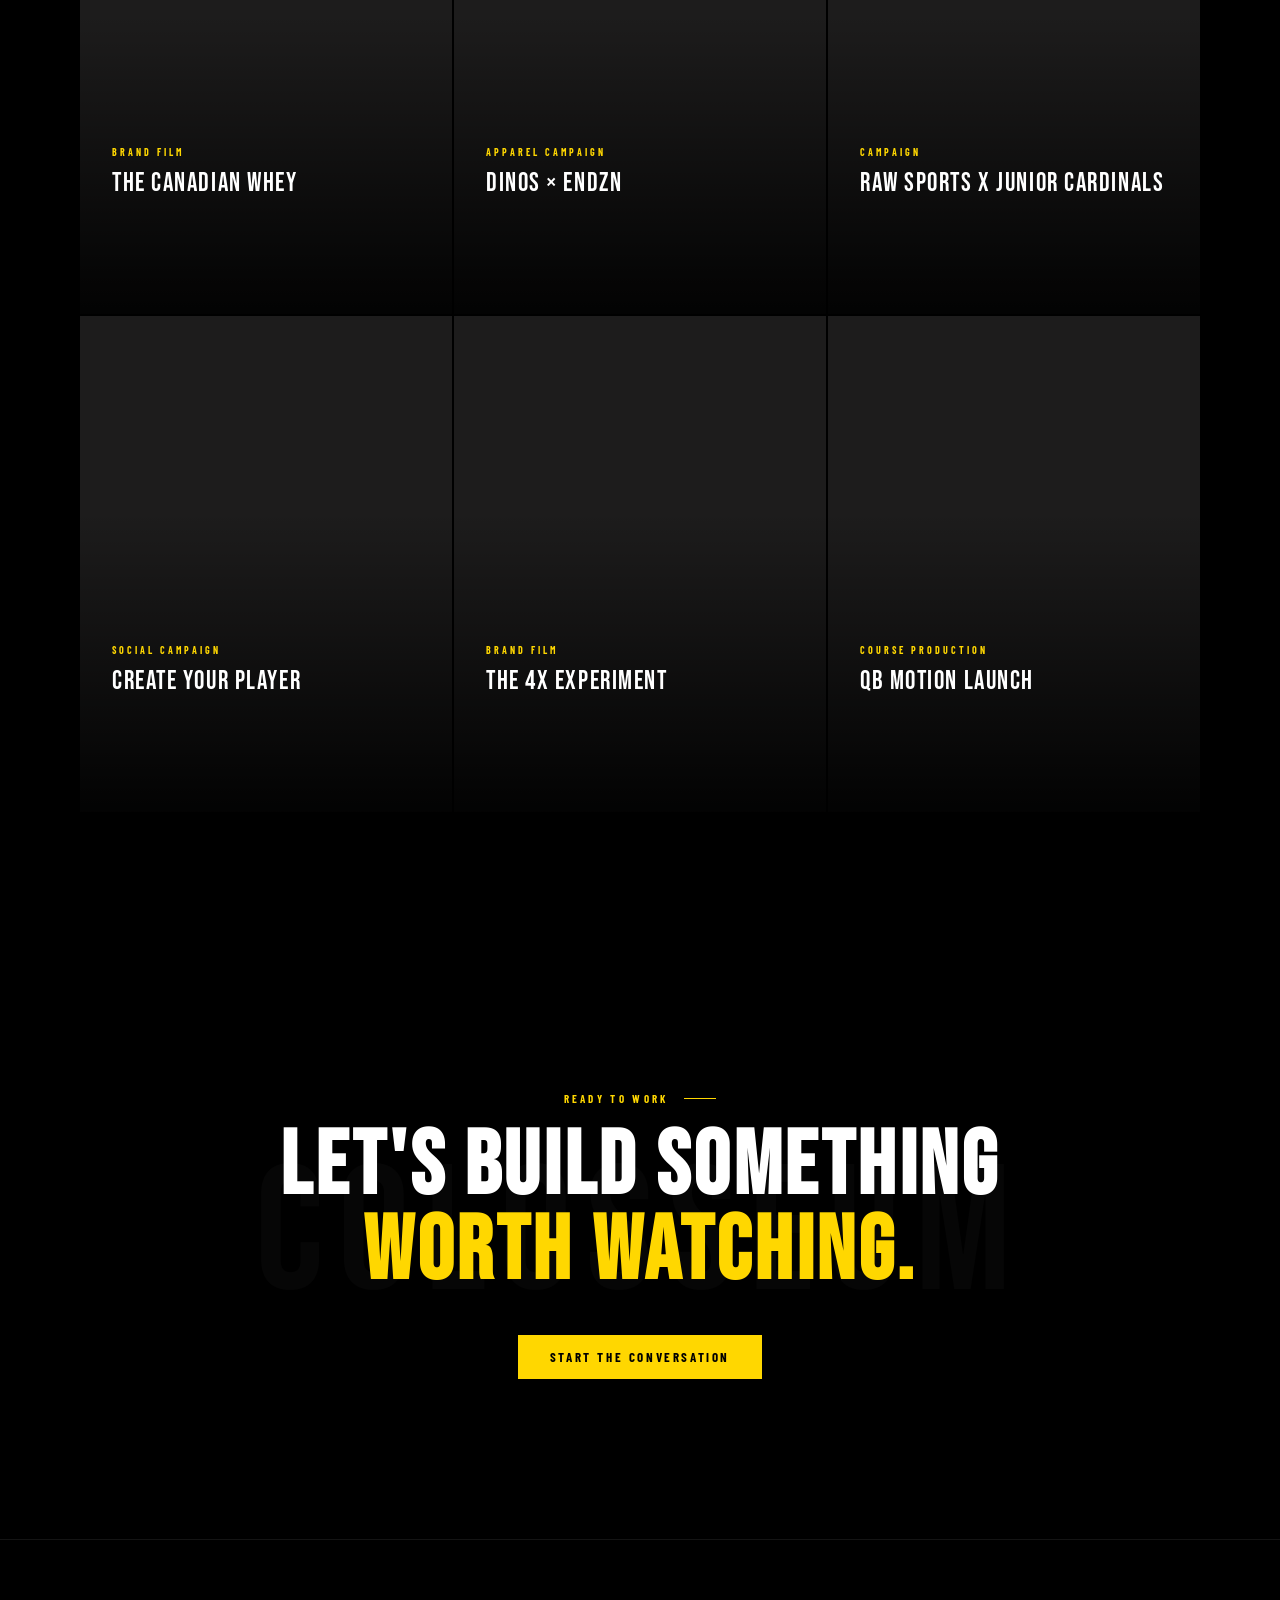
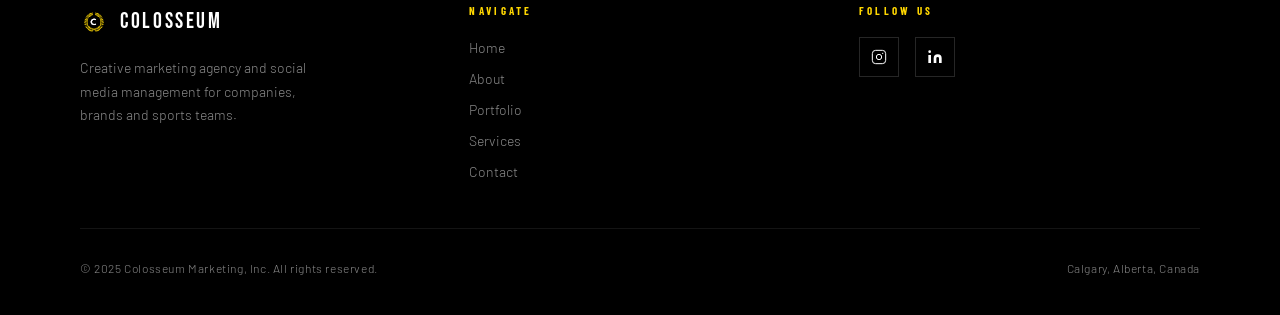
==== commit ba2adc1c: "Update index.html" ====
--- a/index.html
+++ b/index.html
@@ -4,7 +4,8 @@
   <meta charset="UTF-8">
   <meta name="viewport" content="width=device-width, initial-scale=1.0">
   <meta name="description" content="Colosseum — Premium creative agency specializing in sports, brands, events, and cinematic storytelling. Based in Calgary, Canada.">
-  <title>COLOSSEUM — Creative Agency</title>
+  <title>Colosseum Marketing, Inc.</title>
+  <link rel="icon" type="image/png" href="images/logo.png">
   <link rel="stylesheet" href="css/style.css">
   <style>
     /* ─── HERO ─── */
@@ -92,8 +93,7 @@
     .logos-track {
       display: flex;
       align-items: center;
-      justify-content: space-between;
-      gap: 80px;
+      gap: 64px;
       animation: scroll-logos 30s linear infinite;
       width: max-content;
     }
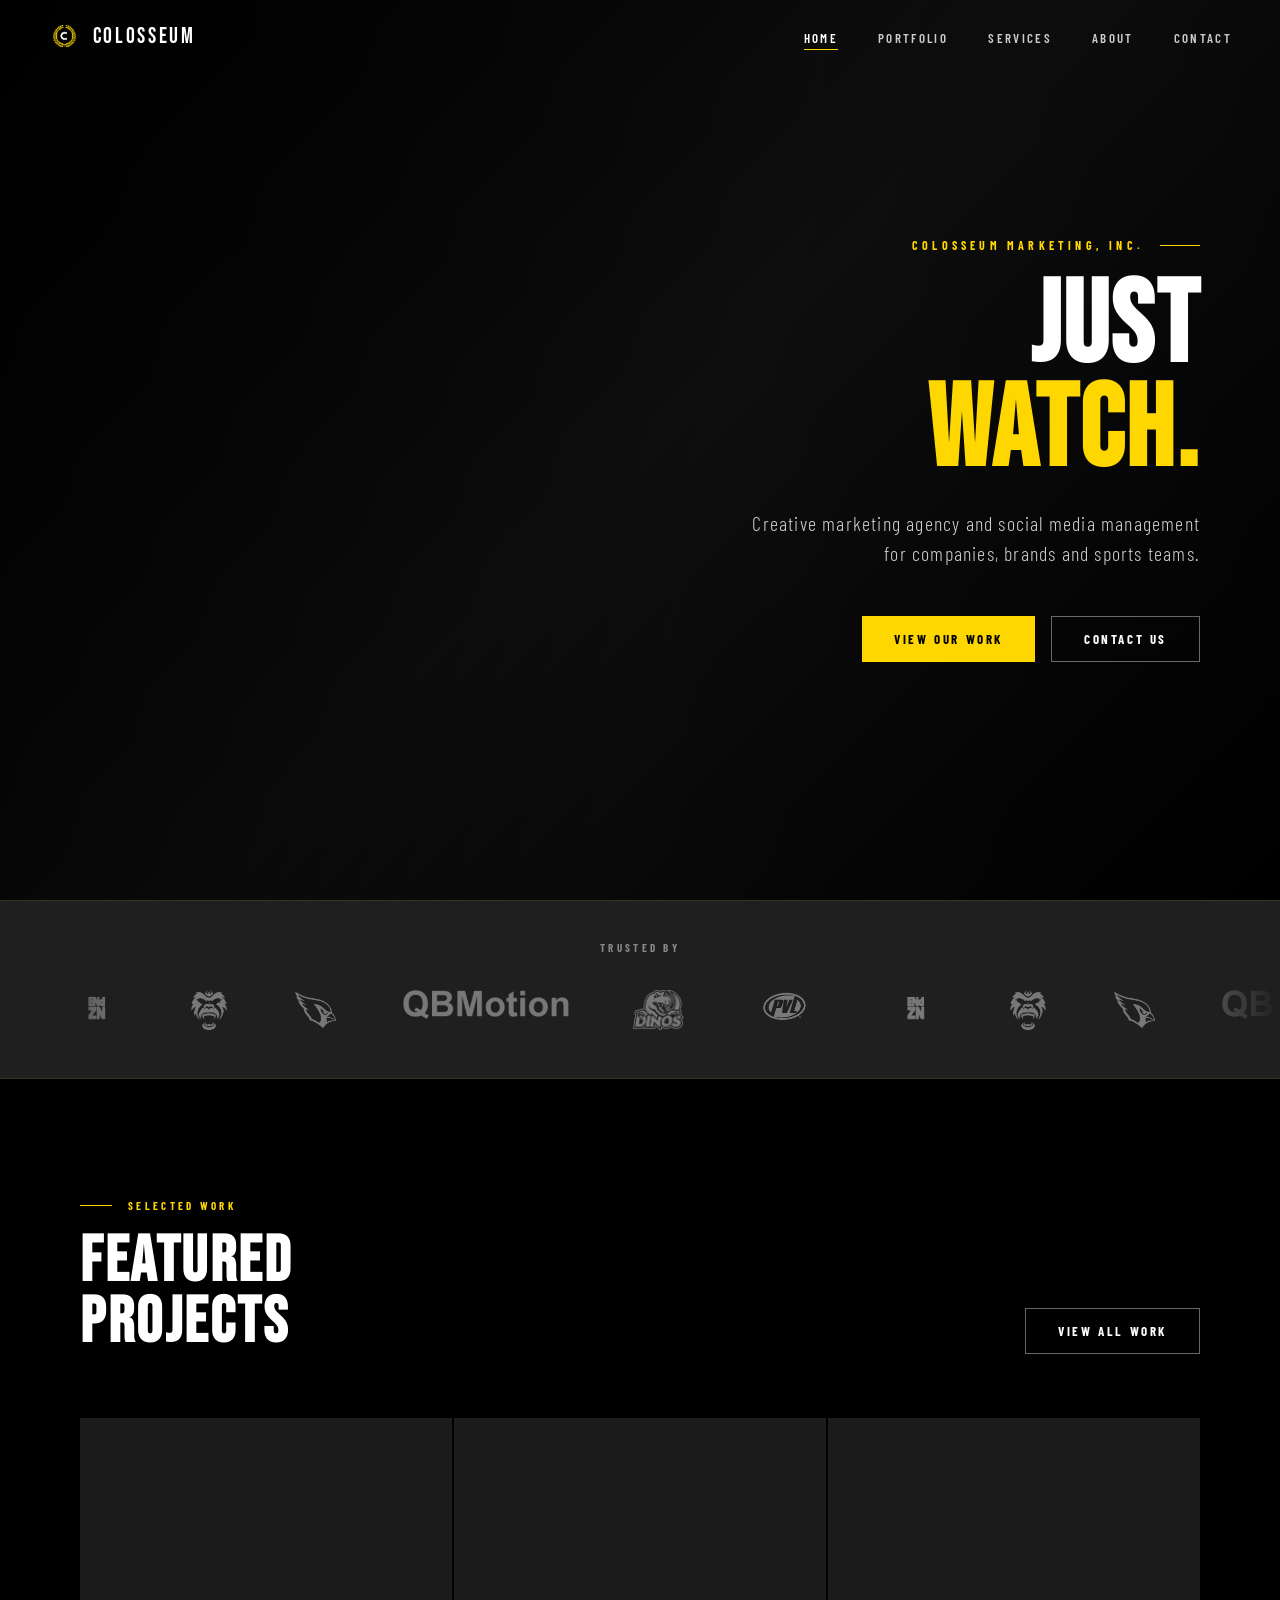
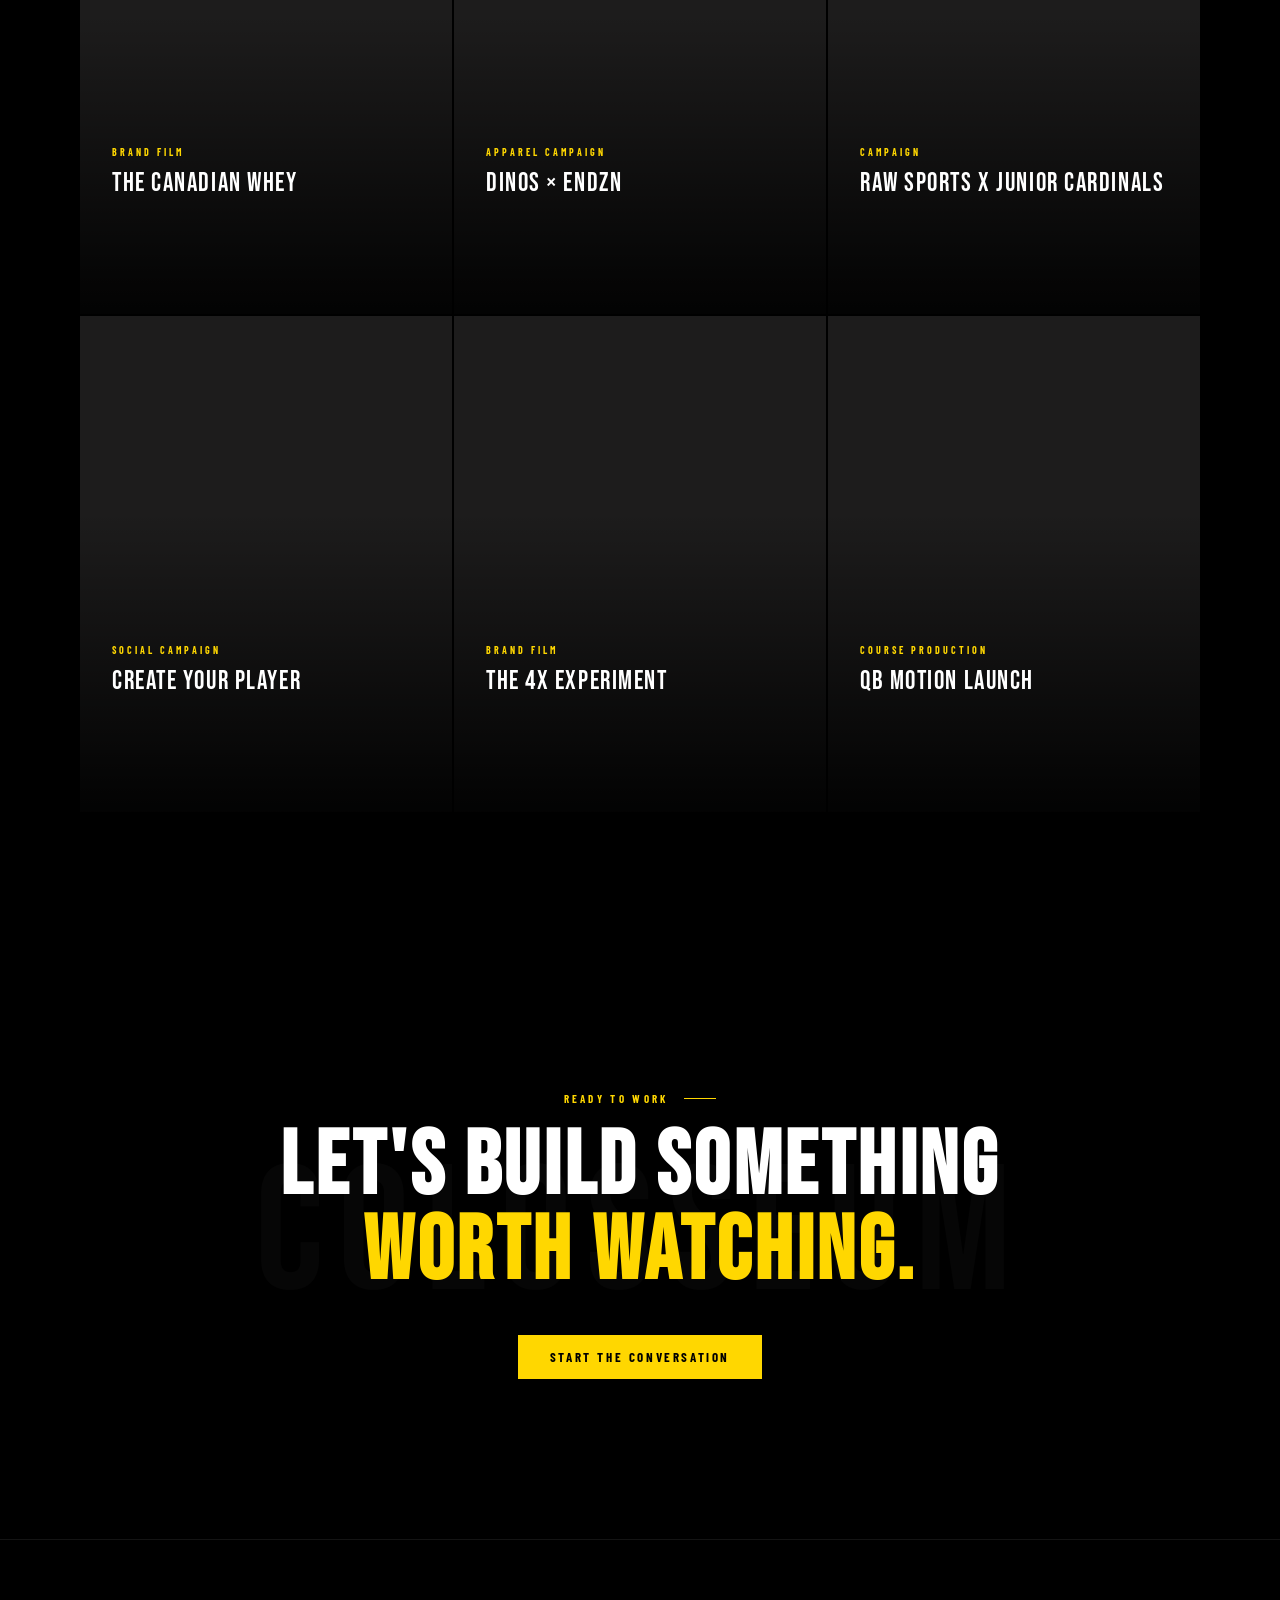
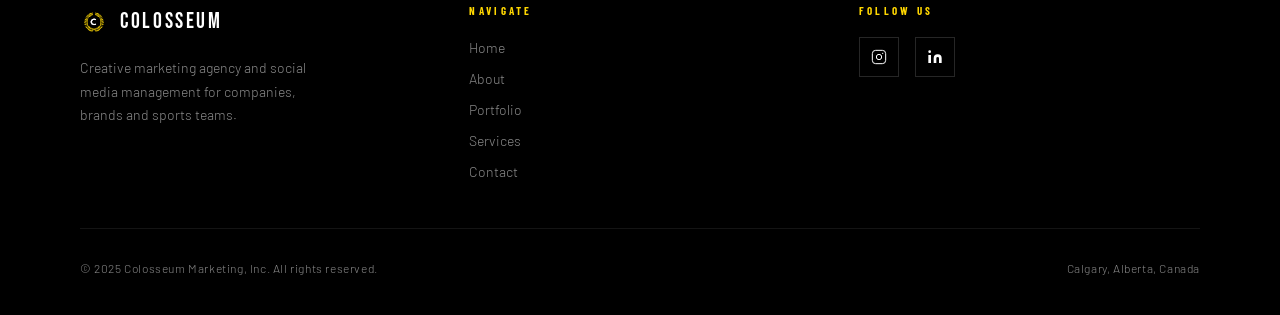
==== commit 52d2c286: "Update index.html" ====
--- a/index.html
+++ b/index.html
@@ -94,10 +94,9 @@
       display: flex;
       align-items: center;
       gap: 64px;
-      animation: scroll-logos 30s linear infinite;
       width: max-content;
-    }
-    .logos-track:hover { animation-play-state: paused; }
+      will-change: transform;
+    }
 
     /* Logo image items */
     .logo-item {
@@ -123,11 +122,6 @@
       padding: 0 16px;
     }
     .logo-item-text:hover { color: rgba(255,255,255,0.75); }
-
-    @keyframes scroll-logos {
-      0% { transform: translateX(0); }
-      100% { transform: translateX(-50%); }
-    }
 
     /* ─── FEATURED WORK ─── */
     .work-section { padding: 120px 80px; background: var(--black); }
@@ -390,5 +384,39 @@
   </footer>
 
   <script src="js/main.js"></script>
+  <script>
+    (function() {
+      const track = document.getElementById('logosTrack');
+      if (!track) return;
+
+      function startLoop() {
+        const fullWidth = track.scrollWidth / 2;
+        let pos = 0;
+        const speed = 40;
+        let last = performance.now();
+
+        function step(now) {
+          const dt = (now - last) / 1000;
+          last = now;
+          pos -= speed * dt;
+          if (pos <= -fullWidth) pos += fullWidth;
+          track.style.transform = `translateX(${pos}px)`;
+          requestAnimationFrame(step);
+        }
+        requestAnimationFrame(step);
+      }
+
+      const images = track.querySelectorAll('img');
+      let loaded = 0;
+      if (images.length === 0) { startLoop(); return; }
+      images.forEach(img => {
+        if (img.complete) { loaded++; if (loaded === images.length) startLoop(); }
+        else {
+          img.addEventListener('load', () => { loaded++; if (loaded === images.length) startLoop(); });
+          img.addEventListener('error', () => { loaded++; if (loaded === images.length) startLoop(); });
+        }
+      });
+    })();
+  </script>
 </body>
 </html>
